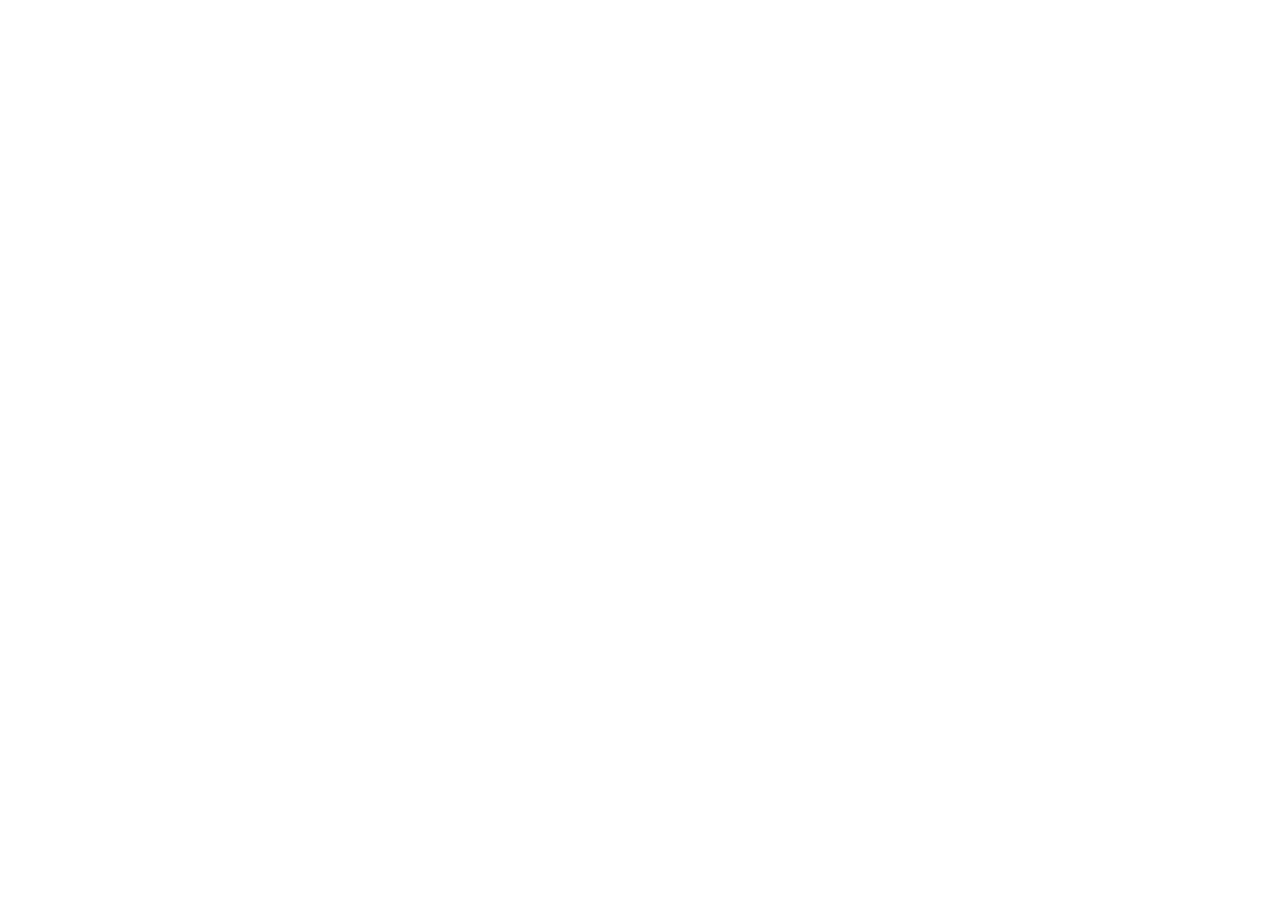
==== index.html @ 958542cd "Rename 1-index.html to index.html" ====
<!doctype html>
<html lang="en">
<head>
<meta charset="utf-8">
<meta name="viewport" content="width=device-width, initial-scale=1">
<title>Kamao Roj - Earning App Demo</title>
<link rel="stylesheet" href="main.css">
</head>
<body>
<div id="root"></div>
<script src="main.js" defer></script>
</body>
</html>
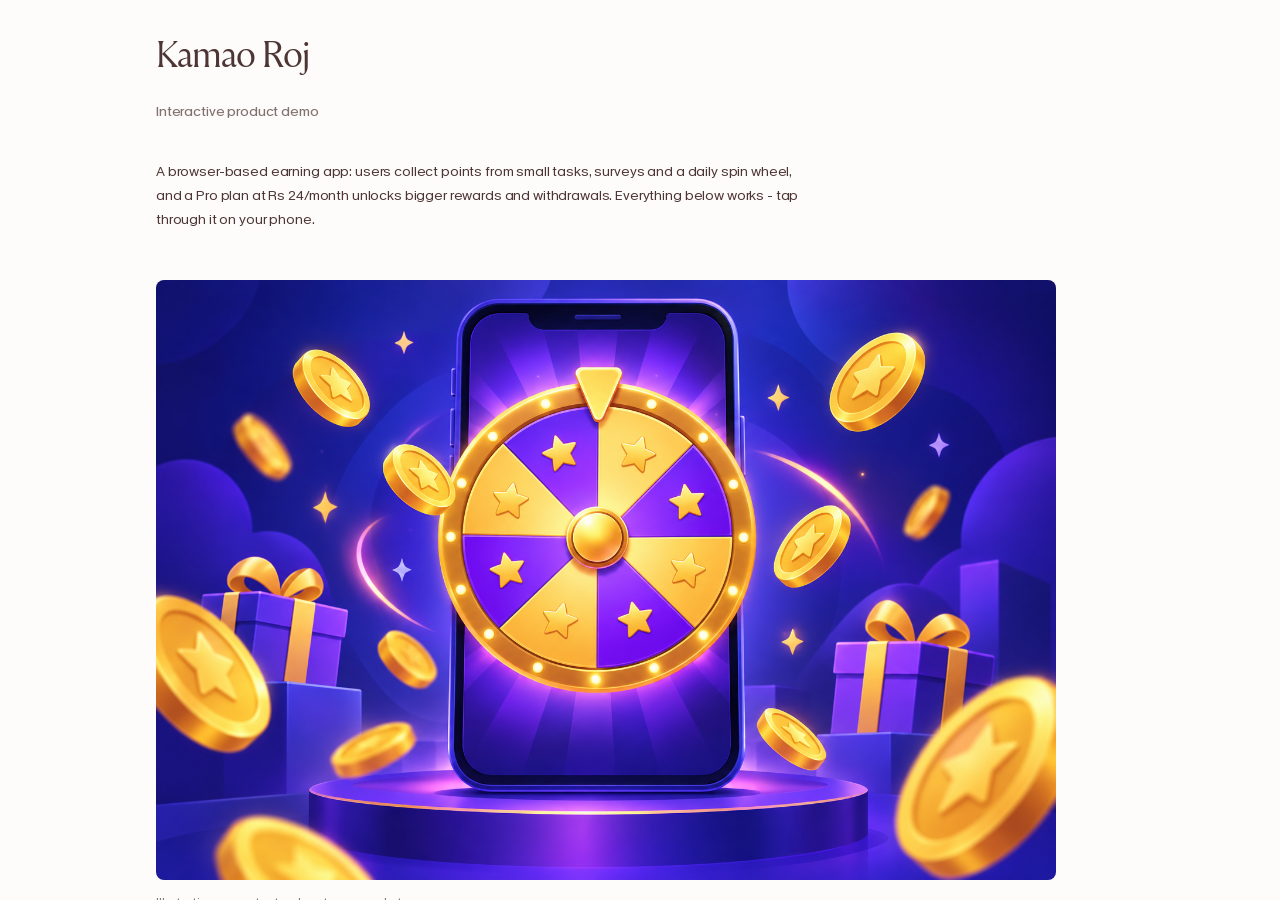
==== commit 3bd55214: "Add initial routing script to index.html" ====
--- a/index.html
+++ b/index.html
@@ -5,6 +5,14 @@
 <meta name="viewport" content="width=device-width, initial-scale=1">
 <title>Kamao Roj - Earning App Demo</title>
 <link rel="stylesheet" href="main.css">
+<script>
+window.instinctFile = {
+  initialRoute: location.hash ? decodeURIComponent(location.hash.slice(1)) : '/',
+  route: function (path) {
+    try { history.replaceState(null, '', '#' + path); } catch (e) {}
+  }
+};
+</script>
 </head>
 <body>
 <div id="root"></div>
--- a/main.css
+++ b/main.css
@@ -0,0 +1,5699 @@
+/* ../../opt/files/kit/design.css */
+*,
+:after,
+:before {
+  --tw-border-spacing-x:0;
+  --tw-border-spacing-y:0;
+  --tw-translate-x:0;
+  --tw-translate-y:0;
+  --tw-rotate:0;
+  --tw-skew-x:0;
+  --tw-skew-y:0;
+  --tw-scale-x:1;
+  --tw-scale-y:1;
+  --tw-pan-x: ;
+  --tw-pan-y: ;
+  --tw-pinch-zoom: ;
+  --tw-scroll-snap-strictness:proximity;
+  --tw-gradient-from-position: ;
+  --tw-gradient-via-position: ;
+  --tw-gradient-to-position: ;
+  --tw-ordinal: ;
+  --tw-slashed-zero: ;
+  --tw-numeric-figure: ;
+  --tw-numeric-spacing: ;
+  --tw-numeric-fraction: ;
+  --tw-ring-inset: ;
+  --tw-ring-offset-width:0px;
+  --tw-ring-offset-color:#fff;
+  --tw-ring-color:rgba(59,130,246,.5);
+  --tw-ring-offset-shadow:0 0 #0000;
+  --tw-ring-shadow:0 0 #0000;
+  --tw-shadow:0 0 #0000;
+  --tw-shadow-colored:0 0 #0000;
+  --tw-blur: ;
+  --tw-brightness: ;
+  --tw-contrast: ;
+  --tw-grayscale: ;
+  --tw-hue-rotate: ;
+  --tw-invert: ;
+  --tw-saturate: ;
+  --tw-sepia: ;
+  --tw-drop-shadow: ;
+  --tw-backdrop-blur: ;
+  --tw-backdrop-brightness: ;
+  --tw-backdrop-contrast: ;
+  --tw-backdrop-grayscale: ;
+  --tw-backdrop-hue-rotate: ;
+  --tw-backdrop-invert: ;
+  --tw-backdrop-opacity: ;
+  --tw-backdrop-saturate: ;
+  --tw-backdrop-sepia: ;
+  --tw-contain-size: ;
+  --tw-contain-layout: ;
+  --tw-contain-paint: ;
+  --tw-contain-style: ;
+}
+::backdrop {
+  --tw-border-spacing-x:0;
+  --tw-border-spacing-y:0;
+  --tw-translate-x:0;
+  --tw-translate-y:0;
+  --tw-rotate:0;
+  --tw-skew-x:0;
+  --tw-skew-y:0;
+  --tw-scale-x:1;
+  --tw-scale-y:1;
+  --tw-pan-x: ;
+  --tw-pan-y: ;
+  --tw-pinch-zoom: ;
+  --tw-scroll-snap-strictness:proximity;
+  --tw-gradient-from-position: ;
+  --tw-gradient-via-position: ;
+  --tw-gradient-to-position: ;
+  --tw-ordinal: ;
+  --tw-slashed-zero: ;
+  --tw-numeric-figure: ;
+  --tw-numeric-spacing: ;
+  --tw-numeric-fraction: ;
+  --tw-ring-inset: ;
+  --tw-ring-offset-width:0px;
+  --tw-ring-offset-color:#fff;
+  --tw-ring-color:rgba(59,130,246,.5);
+  --tw-ring-offset-shadow:0 0 #0000;
+  --tw-ring-shadow:0 0 #0000;
+  --tw-shadow:0 0 #0000;
+  --tw-shadow-colored:0 0 #0000;
+  --tw-blur: ;
+  --tw-brightness: ;
+  --tw-contrast: ;
+  --tw-grayscale: ;
+  --tw-hue-rotate: ;
+  --tw-invert: ;
+  --tw-saturate: ;
+  --tw-sepia: ;
+  --tw-drop-shadow: ;
+  --tw-backdrop-blur: ;
+  --tw-backdrop-brightness: ;
+  --tw-backdrop-contrast: ;
+  --tw-backdrop-grayscale: ;
+  --tw-backdrop-hue-rotate: ;
+  --tw-backdrop-invert: ;
+  --tw-backdrop-opacity: ;
+  --tw-backdrop-saturate: ;
+  --tw-backdrop-sepia: ;
+  --tw-contain-size: ;
+  --tw-contain-layout: ;
+  --tw-contain-paint: ;
+  --tw-contain-style: ;
+}
+*,
+:after,
+:before {
+  box-sizing: border-box;
+  border: 0 solid #e5e7eb;
+}
+:after,
+:before {
+  --tw-content:"";
+}
+:host,
+html {
+  line-height: 1.5;
+  -webkit-text-size-adjust: 100%;
+  -moz-tab-size: 4;
+  -o-tab-size: 4;
+  tab-size: 4;
+  font-family:
+    GT America,
+    -apple-system,
+    BlinkMacSystemFont,
+    sans-serif;
+  font-feature-settings: normal;
+  font-variation-settings: normal;
+  -webkit-tap-highlight-color: transparent;
+}
+body {
+  margin: 0;
+  line-height: inherit;
+}
+hr {
+  height: 0;
+  color: inherit;
+  border-top-width: 1px;
+}
+abbr:where([title]) {
+  -webkit-text-decoration: underline dotted;
+  text-decoration: underline dotted;
+}
+h1,
+h2,
+h3,
+h4,
+h5,
+h6 {
+  font-size: inherit;
+  font-weight: inherit;
+}
+a {
+  color: inherit;
+  text-decoration: inherit;
+}
+b,
+strong {
+  font-weight: bolder;
+}
+code,
+kbd,
+pre,
+samp {
+  font-family:
+    ui-monospace,
+    SFMono-Regular,
+    Menlo,
+    Monaco,
+    Consolas,
+    Liberation Mono,
+    Courier New,
+    monospace;
+  font-feature-settings: normal;
+  font-variation-settings: normal;
+  font-size: 1em;
+}
+small {
+  font-size: 80%;
+}
+sub,
+sup {
+  font-size: 75%;
+  line-height: 0;
+  position: relative;
+  vertical-align: baseline;
+}
+sub {
+  bottom: -.25em;
+}
+sup {
+  top: -.5em;
+}
+table {
+  text-indent: 0;
+  border-color: inherit;
+  border-collapse: collapse;
+}
+button,
+input,
+optgroup,
+select,
+textarea {
+  font-family: inherit;
+  font-feature-settings: inherit;
+  font-variation-settings: inherit;
+  font-size: 100%;
+  font-weight: inherit;
+  line-height: inherit;
+  letter-spacing: inherit;
+  color: inherit;
+  margin: 0;
+  padding: 0;
+}
+button,
+select {
+  text-transform: none;
+}
+button,
+input:where([type=button]),
+input:where([type=reset]),
+input:where([type=submit]) {
+  -webkit-appearance: button;
+  background-color: transparent;
+  background-image: none;
+}
+:-moz-focusring {
+  outline: auto;
+}
+:-moz-ui-invalid {
+  box-shadow: none;
+}
+progress {
+  vertical-align: baseline;
+}
+::-webkit-inner-spin-button,
+::-webkit-outer-spin-button {
+  height: auto;
+}
+[type=search] {
+  -webkit-appearance: textfield;
+  outline-offset: -2px;
+}
+::-webkit-search-decoration {
+  -webkit-appearance: none;
+}
+::-webkit-file-upload-button {
+  -webkit-appearance: button;
+  font: inherit;
+}
+summary {
+  display: list-item;
+}
+blockquote,
+dd,
+dl,
+figure,
+h1,
+h2,
+h3,
+h4,
+h5,
+h6,
+hr,
+p,
+pre {
+  margin: 0;
+}
+fieldset {
+  margin: 0;
+}
+fieldset,
+legend {
+  padding: 0;
+}
+menu,
+ol,
+ul {
+  list-style: none;
+  margin: 0;
+  padding: 0;
+}
+dialog {
+  padding: 0;
+}
+textarea {
+  resize: vertical;
+}
+input::-moz-placeholder,
+textarea::-moz-placeholder {
+  opacity: 1;
+  color: #9ca3af;
+}
+input::placeholder,
+textarea::placeholder {
+  opacity: 1;
+  color: #9ca3af;
+}
+[role=button],
+button {
+  cursor: pointer;
+}
+:disabled {
+  cursor: default;
+}
+audio,
+canvas,
+embed,
+iframe,
+img,
+object,
+svg,
+video {
+  display: block;
+  vertical-align: middle;
+}
+img,
+video {
+  max-width: 100%;
+  height: auto;
+}
+[hidden]:where(:not([hidden=until-found])) {
+  display: none;
+}
+.font-text {
+  font-variant-numeric: proportional-nums;
+}
+:root {
+  --text-primary:#101113;
+  --text-secondary:rgba(16,17,19,.6);
+  --text-tertiary:rgba(16,17,19,.35);
+  --text-placeholder:rgba(16,17,19,.25);
+  --background:30 33.3% 98.82%;
+  --background-2:#faf9f7;
+  --background-3:#f6f5f3;
+  --foreground:220 9% 7%;
+  --card:0 0% 100%;
+  --card-foreground:220 9% 7%;
+  --popover:0 0% 100%;
+  --popover-foreground:220 9% 7%;
+  --primary:220 9% 7%;
+  --primary-foreground:0 0% 100%;
+  --secondary:220 14% 96%;
+  --secondary-foreground:220 9% 7%;
+  --muted:220 14% 96%;
+  --muted-foreground:220 9% 46%;
+  --accent:217 91% 60%;
+  --accent-foreground:0 0% 100%;
+  --destructive:0 84% 60%;
+  --destructive-foreground:0 0% 100%;
+  --border:220 13% 91%;
+  --input:220 13% 91%;
+  --ring:217 91% 60%;
+  --radius:0.375rem;
+  --hover:rgba(16,17,19,.05);
+  --active:rgba(16,17,19,.1);
+  --selected:rgba(16,17,19,.05);
+  --badge:rgba(16,17,19,.05);
+  --loading:rgba(16,17,19,.05);
+}
+* {
+  border-color: hsl(var(--border));
+}
+body,
+html {
+  position: fixed;
+  width: 100%;
+  height: 100%;
+  overflow: hidden;
+  overscroll-behavior: none;
+  scroll-behavior: auto;
+}
+#root {
+  position: fixed;
+  top: 0;
+  left: 0;
+  right: 0;
+  height: var(--app-height,100%);
+  overflow-x: hidden;
+  overflow-y: auto;
+}
+body {
+  background-color: hsl(var(--background));
+  color: var(--text-primary);
+  font-family:
+    GT America,
+    -apple-system,
+    BlinkMacSystemFont,
+    system-ui,
+    sans-serif;
+  -webkit-font-smoothing: antialiased;
+  -moz-osx-font-smoothing: grayscale;
+  font-feature-settings: "cv11", "ss01";
+  letter-spacing: -.011em;
+}
+.container {
+  width: 100%;
+}
+@media (min-width: 640px) {
+  .container {
+    max-width: 640px;
+  }
+}
+@media (min-width: 768px) {
+  .container {
+    max-width: 768px;
+  }
+}
+@media (min-width: 1024px) {
+  .container {
+    max-width: 1024px;
+  }
+}
+@media (min-width: 1280px) {
+  .container {
+    max-width: 1280px;
+  }
+}
+@media (min-width: 1536px) {
+  .container {
+    max-width: 1536px;
+  }
+}
+.m-px {
+  margin: 1px;
+}
+.box-border {
+  box-sizing: border-box;
+}
+.flex {
+  display: flex;
+}
+.inline-flex {
+  display: inline-flex;
+}
+.h-10 {
+  height: 2.5rem;
+}
+.h-11 {
+  height: 2.75rem;
+}
+.h-8 {
+  height: 2rem;
+}
+.h-9 {
+  height: 2.25rem;
+}
+.h-\[var\(--ds-control\)\] {
+  height: var(--ds-control);
+}
+.h-\[var\(--ds-control-compact\)\] {
+  height: var(--ds-control-compact);
+}
+.w-8 {
+  width: 2rem;
+}
+.w-9 {
+  width: 2.25rem;
+}
+.w-\[calc\(100\%-2px\)\] {
+  width: calc(100% - 2px);
+}
+.flex-none {
+  flex: none;
+}
+.cursor-pointer {
+  cursor: pointer;
+}
+.select-none {
+  -webkit-user-select: none;
+  -moz-user-select: none;
+  user-select: none;
+}
+.items-center {
+  align-items: center;
+}
+.justify-center {
+  justify-content: center;
+}
+.gap-2 {
+  gap: .5rem;
+}
+.overflow-hidden {
+  overflow: hidden;
+}
+.whitespace-nowrap {
+  white-space: nowrap;
+}
+.rounded {
+  border-radius: .25rem;
+}
+.rounded-\[2px\] {
+  border-radius: 2px;
+}
+.rounded-\[var\(--ds-radius\)\] {
+  border-radius: var(--ds-radius);
+}
+.rounded-\[var\(--ds-radius-compact\)\] {
+  border-radius: var(--ds-radius-compact);
+}
+.rounded-full {
+  border-radius: 9999px;
+}
+.rounded-lg {
+  border-radius: var(--radius);
+}
+.border {
+  border-width: 1px;
+}
+.border-0 {
+  border-width: 0;
+}
+.border-border {
+  border-color: hsl(var(--border));
+}
+.border-destructive\/40 {
+  border-color: hsl(var(--destructive)/.4);
+}
+.border-ds-foreground1 {
+  border-color: var(--ds-foreground-1);
+}
+.border-transparent {
+  border-color: transparent;
+}
+.bg-card {
+  background-color: hsl(var(--card));
+}
+.bg-destructive\/10 {
+  background-color: hsl(var(--destructive)/.1);
+}
+.bg-ds-background1 {
+  background-color: var(--ds-background-1);
+}
+.bg-ds-dangerWash {
+  background-color: var(--ds-danger-wash);
+}
+.bg-ds-foreground1 {
+  background-color: var(--ds-foreground-1);
+}
+.bg-ds-successWash {
+  background-color: var(--ds-success-wash);
+}
+.bg-foreground {
+  background-color: hsl(var(--foreground));
+}
+.bg-red-600 {
+  --tw-bg-opacity:1;
+  background-color: rgb(220 38 38/var(--tw-bg-opacity,1));
+}
+.bg-secondary {
+  background-color: hsl(var(--secondary));
+}
+.bg-transparent {
+  background-color: transparent;
+}
+.p-0 {
+  padding: 0;
+}
+.p-2 {
+  padding: .5rem;
+}
+.px-2\.5 {
+  padding-left: .625rem;
+  padding-right: .625rem;
+}
+.px-3 {
+  padding-left: .75rem;
+  padding-right: .75rem;
+}
+.px-3\.5 {
+  padding-left: .875rem;
+  padding-right: .875rem;
+}
+.px-4 {
+  padding-left: 1rem;
+  padding-right: 1rem;
+}
+.px-6 {
+  padding-left: 1.5rem;
+  padding-right: 1.5rem;
+}
+.py-2 {
+  padding-top: .5rem;
+  padding-bottom: .5rem;
+}
+.font-text {
+  font-family:
+    KMR Melange Grotesk,
+    -apple-system,
+    Helvetica Neue,
+    Arial,
+    sans-serif;
+}
+.text-sizeBody {
+  font-size: .875rem;
+}
+.text-sizeSm {
+  font-size: .75rem;
+}
+.text-sm {
+  font-size: .8125rem;
+  line-height: 1.5;
+}
+.text-xs {
+  font-size: .75rem;
+  line-height: 1.5;
+}
+.font-\[350\] {
+  font-weight: 350;
+}
+.font-medium {
+  font-weight: 500;
+}
+.font-normal {
+  font-weight: 400;
+}
+.font-semibold {
+  font-weight: 600;
+}
+.leading-none {
+  line-height: 1;
+}
+.text-background {
+  color: hsl(var(--background));
+}
+.text-card-foreground {
+  color: hsl(var(--card-foreground));
+}
+.text-destructive {
+  color: hsl(var(--destructive));
+}
+.text-ds-danger {
+  color: var(--ds-danger);
+}
+.text-ds-foreground1 {
+  color: var(--ds-foreground-1);
+}
+.text-ds-ink {
+  color: var(--ds-ink);
+}
+.text-ds-onPrimary {
+  color: var(--ds-on-primary);
+}
+.text-ds-success {
+  color: var(--ds-success);
+}
+.text-textPrimary {
+  color: var(--text-primary);
+}
+.text-textSecondary {
+  color: var(--text-secondary);
+}
+.text-white {
+  --tw-text-opacity:1;
+  color: rgb(255 255 255/var(--tw-text-opacity,1));
+}
+.underline {
+  text-decoration-line: underline;
+}
+.underline-offset-4 {
+  text-underline-offset: 4px;
+}
+.shadow-\[0_0_0_1px_var\(--ds-hairline\)\] {
+  --tw-shadow:0 0 0 1px var(--ds-hairline);
+  --tw-shadow-colored:0 0 0 1px var(--tw-shadow-color);
+}
+.shadow-\[0_0_0_1px_var\(--ds-hairline\)\],
+.shadow-sm {
+  box-shadow:
+    var(--tw-ring-offset-shadow,0 0 #0000),
+    var(--tw-ring-shadow,0 0 #0000),
+    var(--tw-shadow);
+}
+.shadow-sm {
+  --tw-shadow:0 1px 2px 0 rgba(0,0,0,.05);
+  --tw-shadow-colored:0 1px 2px 0 var(--tw-shadow-color);
+}
+.outline {
+  outline-style: solid;
+}
+.ring {
+  --tw-ring-offset-shadow:var(--tw-ring-inset) 0 0 0 var(--tw-ring-offset-width) var(--tw-ring-offset-color);
+  --tw-ring-shadow:var(--tw-ring-inset) 0 0 0 calc(3px + var(--tw-ring-offset-width)) var(--tw-ring-color);
+  box-shadow:
+    var(--tw-ring-offset-shadow),
+    var(--tw-ring-shadow),
+    var(--tw-shadow,0 0 #0000);
+}
+.transition-\[background-color\,border-color\,color\,transform\] {
+  transition-property:
+    background-color,
+    border-color,
+    color,
+    transform;
+  transition-timing-function: cubic-bezier(.4, 0, .2, 1);
+  transition-duration: .15s;
+}
+.transition-\[background-color\,color\,transform\] {
+  transition-property:
+    background-color,
+    color,
+    transform;
+  transition-timing-function: cubic-bezier(.4, 0, .2, 1);
+  transition-duration: .15s;
+}
+.transition-all {
+  transition-property: all;
+  transition-timing-function: cubic-bezier(.4, 0, .2, 1);
+  transition-duration: .15s;
+}
+@keyframes enter {
+  0% {
+    opacity: var(--tw-enter-opacity,1);
+    transform: translate3d(var(--tw-enter-translate-x,0), var(--tw-enter-translate-y,0), 0) scale3d(var(--tw-enter-scale,1), var(--tw-enter-scale,1), var(--tw-enter-scale,1)) rotate(var(--tw-enter-rotate,0));
+  }
+}
+@keyframes exit {
+  to {
+    opacity: var(--tw-exit-opacity,1);
+    transform: translate3d(var(--tw-exit-translate-x,0), var(--tw-exit-translate-y,0), 0) scale3d(var(--tw-exit-scale,1), var(--tw-exit-scale,1), var(--tw-exit-scale,1)) rotate(var(--tw-exit-rotate,0));
+  }
+}
+.running {
+  animation-play-state: running;
+}
+.\[text-decoration-skip-ink\:none\] {
+  -webkit-text-decoration-skip-ink: none;
+  text-decoration-skip-ink: none;
+}
+.\[text-decoration-thickness\:from-font\] {
+  text-decoration-thickness: from-font;
+}
+.\[text-underline-position\:from-font\] {
+  text-underline-position: from-font;
+}
+.\[transition-duration\:120ms\] {
+  transition-duration: .12s;
+}
+.draggable-region {
+  display: none;
+}
+@font-face {
+  font-family: GT America;
+  src: url("assets/2L3TNOC4.woff2") format("woff2");
+  font-weight: 400;
+  font-style: normal;
+  font-display: swap;
+}
+@font-face {
+  font-family: GT America;
+  src: url("assets/GWBPHQBQ.woff2") format("woff2");
+  font-weight: 500;
+  font-style: normal;
+  font-display: swap;
+}
+@font-face {
+  font-family: GT America;
+  src: url("assets/6HBTCF3E.woff2") format("woff2");
+  font-weight: 700;
+  font-style: normal;
+  font-display: swap;
+}
+@font-face {
+  font-family: Season Mix;
+  src: url("assets/7UAGB34N.woff2") format("woff2");
+  font-weight: 400;
+  font-style: normal;
+  font-display: swap;
+  font-feature-settings: "ss03", "ss06";
+}
+@font-face {
+  font-family: Season Mix;
+  src: url("assets/ZITNQAWX.woff2") format("woff2");
+  font-weight: 500;
+  font-style: normal;
+  font-display: swap;
+  font-feature-settings: "ss03", "ss06";
+}
+@font-face {
+  font-family: Aime;
+  src: url("assets/RK4X2PXO.woff2") format("woff2");
+  font-weight: 300;
+  font-style: normal;
+  font-display: swap;
+}
+@font-face {
+  font-family: Aime;
+  src: url("assets/E34RMFMI.woff2") format("woff2");
+  font-weight: 700;
+  font-style: normal;
+  font-display: swap;
+}
+@font-face {
+  font-family: Aime;
+  src: url("assets/DCUCO6EG.woff2") format("woff2");
+  font-weight: 800;
+  font-style: normal;
+  font-display: swap;
+}
+@font-face {
+  font-family: KMR Melange Grotesk;
+  src: url("assets/WM77GZQE.ttf") format("truetype");
+  font-weight: 350;
+  font-style: normal;
+  font-display: swap;
+  font-feature-settings: "pnum";
+}
+@font-face {
+  font-family: KMR Melange Grotesk;
+  src: url("assets/EDUFJISK.woff2") format("woff2");
+  font-weight: 400;
+  font-style: normal;
+  font-display: swap;
+  font-feature-settings: "pnum";
+}
+@font-face {
+  font-family: KMR Melange Grotesk;
+  src: url("assets/ESVYJHOG.woff2") format("woff2");
+  font-weight: 500;
+  font-style: normal;
+  font-display: swap;
+  font-feature-settings: "pnum";
+}
+@font-face {
+  font-family: KMR Melange Grotesk;
+  src: url("assets/PQNVRRKH.otf") format("opentype");
+  font-weight: 600;
+  font-style: normal;
+  font-display: swap;
+  font-feature-settings: "pnum";
+}
+:root {
+  --ds-terracotta:#c95f5b;
+  --ds-orange:#e36d42;
+  --ds-ochre:#d8b76a;
+  --ds-olive:#a8af6d;
+  --ds-seafoam:#7f9c7d;
+  --ds-mint:#c0e1dc;
+  --ds-blue:#5c76ad;
+  --ds-indigo:#706f9c;
+  --ds-purple:#987fa0;
+  --ds-salmon:#d99091;
+  --ds-pink:#fac7c2;
+  --ds-background-1:#fff;
+  --ds-background-2:#fdfcfb;
+  --ds-background-3:#dacbc0;
+  --ds-foreground-1:#4d3533;
+  --ds-foreground-2:rgba(77,53,51,.7);
+  --ds-foreground-3:rgba(77,53,51,.5);
+  --ds-foreground-4:rgba(77,53,51,.2);
+  --ds-foreground-5:rgba(77,53,51,.05);
+  --ds-border:var(--ds-foreground-4);
+  --ds-hairline:rgba(77,53,51,.1);
+  --ds-muted:#f6f2ef;
+  --ds-primary:var(--ds-foreground-1);
+  --ds-on-primary:#fdfcfb;
+  --ds-success:#73a89a;
+  --ds-success-wash:rgba(115,168,154,.1);
+  --ds-danger:#ed313e;
+  --ds-danger-wash:rgba(237,49,62,.1);
+  --ds-radius:12px;
+  --ds-radius-compact:8px;
+  --ds-control:44px;
+  --ds-control-compact:32px;
+  --ds-fg1:var(--ds-foreground-1);
+  --ds-fg2:var(--ds-foreground-2);
+  --ds-fg3:var(--ds-foreground-3);
+  --ds-fg4:var(--ds-foreground-4);
+  --ds-fg5:var(--ds-foreground-5);
+  --ds-bg1:var(--ds-background-1);
+  --ds-bg2:var(--ds-background-2);
+  --ds-bg3:var(--ds-background-3);
+  --ds-white:var(--ds-background-1);
+  --ds-page:var(--ds-background-2);
+  --ds-raised:var(--ds-muted);
+  --ds-ink:var(--ds-foreground-1);
+  --ds-ink-2:var(--ds-foreground-2);
+  --ds-ink-3:var(--ds-foreground-3);
+  --ds-ink-4:var(--ds-foreground-4);
+  --ds-teal:var(--ds-success);
+  --ds-red:var(--ds-danger);
+  --ds-red-border:var(--ds-danger);
+  --ds-hover:var(--ds-foreground-5);
+  --ds-hover-strong:color-mix(in srgb,#4d3533 10%,transparent);
+  --ds-hover-red:color-mix(in srgb,#ed313e 5%,transparent);
+  --ds-scrim:rgba(77,53,51,.4);
+  --ds-shadow-control:0 1px 2px color-mix(in srgb,#251f21 5%,transparent);
+  --ds-ring:0 0 0 1px rgba(77,53,51,.05);
+  --ds-elevation-0:0 1px 2px rgba(77,53,51,.05);
+  --ds-elevation-1:0 2px 5px rgba(77,53,51,.075),0 9px 10px rgba(77,53,51,.064),0 21px 13px rgba(77,53,51,.038),0 38px 16px rgba(77,53,51,.011),0 59px 16px rgba(77,53,51,0);
+  --ds-elevation-2:var(--ds-ring),0 6px 12px rgba(77,53,51,.1),0 22px 23px rgba(77,53,51,.085),0 50px 31px rgba(77,53,51,.05),0 88px 37px rgba(77,53,51,.015),0 138px 38px rgba(77,53,51,0);
+  --ds-elevation-3:0 11px 24px rgba(77,53,51,.13),0 44px 45px rgba(77,53,51,.111),0 99px 62px rgba(77,53,51,.065),0 176px 73px rgba(77,53,51,.019),0 275px 77px rgba(77,53,51,0);
+  --ds-lift:var(--ds-elevation-0);
+  --ds-shadow-modal:var(--ds-elevation-3);
+  --ds-font-display:"Aime",Georgia,serif;
+  --ds-font-text:"KMR Melange Grotesk",-apple-system,"Helvetica Neue",Arial,sans-serif;
+}
+.font-serif {
+  font-feature-settings: "ss03", "ss06";
+}
+@keyframes fade-in-up {
+  0% {
+    opacity: 0;
+    transform: translateY(10px);
+  }
+  to {
+    opacity: 1;
+    transform: translateY(0);
+  }
+}
+@keyframes fade-in-scale {
+  0% {
+    opacity: 0;
+    transform: scale(.95);
+  }
+  to {
+    opacity: 1;
+    transform: scale(1);
+  }
+}
+@keyframes page-enter {
+  0% {
+    opacity: 0;
+    transform: translateY(8px);
+  }
+  to {
+    opacity: 1;
+    transform: translateY(0);
+  }
+}
+.ds-tooltip[data-flash],
+.ds-tooltip[data-state=delayed-open] {
+  transform-origin: var(--radix-tooltip-content-transform-origin);
+  animation: ds-tooltip-pop .5s linear(0, .092, .296, .528, .736, .897, 1.004, 1.063, 1.085, 1.084, 1.068, 1.049, 1.029, 1.014, 1.003, .996, .993, .993, .993, .995, .997, .998, .999, 1), ds-tooltip-fade .12s linear;
+}
+@keyframes ds-tooltip-pop {
+  0% {
+    scale: .6;
+  }
+}
+@keyframes ds-tooltip-fade {
+  0% {
+    opacity: 0;
+  }
+}
+@keyframes otp-caret-blink {
+  0%, 49% {
+    opacity: 1;
+  }
+  50%, to {
+    opacity: 0;
+  }
+}
+.scrollbar-hide {
+  -ms-overflow-style: none;
+  scrollbar-width: none;
+}
+.scrollbar-hide::-webkit-scrollbar {
+  display: none;
+}
+.scrollbar-subtle {
+  scrollbar-width: thin;
+  scrollbar-color: hsl(var(--border)) transparent;
+  scrollbar-gutter: stable;
+}
+.scrollbar-subtle::-webkit-scrollbar {
+  width: 8px;
+  height: 8px;
+}
+.scrollbar-subtle::-webkit-scrollbar-track {
+  background: transparent;
+}
+.scrollbar-subtle::-webkit-scrollbar-thumb {
+  background: hsl(var(--border));
+  border-radius: 9999px;
+  border: 2px solid transparent;
+  background-clip: padding-box;
+}
+.dark .bg-white {
+  background-color: hsl(var(--card));
+}
+.dark .bg-white\/20 {
+  background-color: hsl(var(--card)/.2);
+}
+.dark .bg-gray-100,
+.dark .bg-gray-50 {
+  background-color: hsl(var(--muted));
+}
+.dark .bg-gray-200 {
+  background-color: hsl(var(--muted)/.85);
+}
+.dark .bg-gray-800,
+.dark .bg-gray-900 {
+  background-color: hsl(var(--background));
+}
+.dark .text-black {
+  color: hsl(var(--foreground));
+}
+.dark .text-black\/80 {
+  color: hsl(var(--foreground)/.8);
+}
+.dark .text-black\/70 {
+  color: hsl(var(--foreground)/.7);
+}
+.dark .text-black\/40,
+.dark .text-black\/50,
+.dark .text-black\/60 {
+  color: hsl(var(--muted-foreground));
+}
+.dark .text-black\/15,
+.dark .text-black\/20,
+.dark .text-black\/25,
+.dark .text-black\/30 {
+  color: hsl(var(--muted-foreground)/.85);
+}
+.dark .border-black,
+.dark .border-black\/10,
+.dark .border-black\/15,
+.dark .border-black\/20,
+.dark .border-black\/25,
+.dark .border-black\/30,
+.dark .border-black\/40,
+.dark .border-black\/5,
+.dark .border-black\/50,
+.dark .border-gray-100,
+.dark .border-gray-200,
+.dark .border-gray-300 {
+  border-color: hsl(var(--border));
+}
+.dark .bg-black {
+  background-color: hsl(var(--foreground));
+}
+.dark .bg-black\/5 {
+  background-color: hsl(var(--foreground)/.08);
+}
+.dark .bg-black\/10 {
+  background-color: hsl(var(--foreground)/.12);
+}
+.dark .bg-black\/20 {
+  background-color: hsl(var(--foreground)/.18);
+}
+.dark .bg-black\/25 {
+  background-color: hsl(var(--foreground)/.22);
+}
+.dark .hover\:bg-gray-100:hover,
+.dark .hover\:bg-gray-50:hover {
+  background-color: hsl(var(--muted));
+}
+.dark .hover\:bg-gray-200:hover {
+  background-color: hsl(var(--muted)/.85);
+}
+.dark .hover\:bg-white:hover {
+  background-color: hsl(var(--card));
+}
+.dark .hover\:border-black\/20:hover,
+.dark .hover\:border-gray-300:hover {
+  border-color: hsl(var(--border));
+}
+.dark .hover\:text-black:hover {
+  color: hsl(var(--foreground));
+}
+@font-face {
+  font-family: Aime;
+  src: url("assets/KZYIEKM3.woff2") format("woff2");
+  font-weight: 400;
+  font-style: normal;
+  font-display: swap;
+}
+.ds-top-fade:before {
+  content: "";
+  position: absolute;
+  inset: -32px calc(50% - 50vw - 32px) auto;
+  z-index: -1;
+  height: calc(100% + 56px);
+  pointer-events: none;
+  background:
+    linear-gradient(
+      to bottom,
+      var(--ds-background-2) calc(100% - 24px),
+      color-mix(in srgb, var(--ds-background-2) 60%, transparent) calc(100% - 12px),
+      transparent 100%);
+}
+html.ds-sheet-frame,
+html.ds-sheet-frame body {
+  position: fixed;
+  width: 100%;
+  overflow: hidden;
+  overscroll-behavior: none;
+}
+.hover\:bg-destructive\/20:hover {
+  background-color: hsl(var(--destructive)/.2);
+}
+.hover\:bg-destructive\/5:hover {
+  background-color: hsl(var(--destructive)/.05);
+}
+.hover\:bg-ds-hover:hover {
+  background-color: var(--ds-hover);
+}
+.hover\:bg-foreground\/90:hover {
+  background-color: hsl(var(--foreground)/.9);
+}
+.hover\:bg-muted:hover {
+  background-color: hsl(var(--muted));
+}
+.hover\:bg-red-700:hover {
+  --tw-bg-opacity:1;
+  background-color: rgb(185 28 28/var(--tw-bg-opacity,1));
+}
+.hover\:bg-secondary\/80:hover {
+  background-color: hsl(var(--secondary)/.8);
+}
+.hover\:text-textPrimary:hover {
+  color: var(--text-primary);
+}
+.hover\:underline:hover {
+  text-decoration-line: underline;
+}
+.hover\:opacity-70:hover {
+  opacity: .7;
+}
+.focus-visible\:outline-none:focus-visible {
+  outline: 2px solid transparent;
+  outline-offset: 2px;
+}
+.focus-visible\:ring-2:focus-visible {
+  --tw-ring-offset-shadow:var(--tw-ring-inset) 0 0 0 var(--tw-ring-offset-width) var(--tw-ring-offset-color);
+  --tw-ring-shadow:var(--tw-ring-inset) 0 0 0 calc(2px + var(--tw-ring-offset-width)) var(--tw-ring-color);
+  box-shadow:
+    var(--tw-ring-offset-shadow),
+    var(--tw-ring-shadow),
+    var(--tw-shadow,0 0 #0000);
+}
+.focus-visible\:ring-ds-foreground4:focus-visible {
+  --tw-ring-color:var(--ds-foreground-4);
+}
+.focus-visible\:ring-ds-ink4:focus-visible {
+  --tw-ring-color:var(--ds-ink-4);
+}
+.focus-visible\:ring-ring\/40:focus-visible {
+  --tw-ring-color:hsl(var(--ring)/0.4);
+}
+.focus-visible\:ring-offset-2:focus-visible {
+  --tw-ring-offset-width:2px;
+}
+.active\:bg-ds-hoverStrong:active {
+  background-color: var(--ds-hover-strong);
+}
+.disabled\:pointer-events-none:disabled {
+  pointer-events: none;
+}
+.disabled\:cursor-default:disabled {
+  cursor: default;
+}
+.disabled\:border-transparent:disabled {
+  border-color: transparent;
+}
+.disabled\:bg-ds-background2:disabled {
+  background-color: var(--ds-background-2);
+}
+.disabled\:bg-ds-muted:disabled {
+  background-color: var(--ds-muted);
+}
+.disabled\:bg-transparent:disabled {
+  background-color: transparent;
+}
+.disabled\:font-medium:disabled {
+  font-weight: 500;
+}
+.disabled\:text-ds-foreground4:disabled {
+  color: var(--ds-foreground-4);
+}
+.disabled\:text-ds-ink4:disabled {
+  color: var(--ds-ink-4);
+}
+.disabled\:opacity-50:disabled {
+  opacity: .5;
+}
+.disabled\:shadow-\[0_0_0_1px_var\(--ds-hairline\)\]:disabled {
+  --tw-shadow:0 0 0 1px var(--ds-hairline);
+  --tw-shadow-colored:0 0 0 1px var(--tw-shadow-color);
+  box-shadow:
+    var(--tw-ring-offset-shadow,0 0 #0000),
+    var(--tw-ring-shadow,0 0 #0000),
+    var(--tw-shadow);
+}
+.disabled\:shadow-none:disabled {
+  --tw-shadow:0 0 #0000;
+  --tw-shadow-colored:0 0 #0000;
+  box-shadow:
+    var(--tw-ring-offset-shadow,0 0 #0000),
+    var(--tw-ring-shadow,0 0 #0000),
+    var(--tw-shadow);
+}
+.\[\&_svg\]\:pointer-events-none svg {
+  pointer-events: none;
+}
+.\[\&_svg\]\:size-4 svg {
+  width: 1rem;
+  height: 1rem;
+}
+.\[\&_svg\]\:h-4 svg {
+  height: 1rem;
+}
+.\[\&_svg\]\:w-4 svg {
+  width: 1rem;
+}
+.\[\&_svg\]\:shrink-0 svg {
+  flex-shrink: 0;
+}
+:is(p, span, li, label) > .\[\:is\(p\,span\,li\,label\)\>\&\]\:text-inherit {
+  color: inherit;
+}
+:is(p, span, li, label) > .\[\:is\(p\,span\,li\,label\)\>\&\]\:\[font\:inherit\] {
+  font: inherit;
+}
+@media (prefers-reduced-motion: no-preference) {
+  [data-app-motion] .\[\[data-app-motion\]_\&\]\:motion-safe\:enabled\:active\:scale-\[0\.94\]:active:enabled {
+    --tw-scale-x:0.94;
+    --tw-scale-y:0.94;
+    transform: translate(var(--tw-translate-x), var(--tw-translate-y)) rotate(var(--tw-rotate)) skewX(var(--tw-skew-x)) skewY(var(--tw-skew-y)) scaleX(var(--tw-scale-x)) scaleY(var(--tw-scale-y));
+  }
+  [data-app-motion] .\[\[data-app-motion\]_\&\]\:motion-safe\:enabled\:active\:scale-\[0\.98\]:active:enabled {
+    --tw-scale-x:0.98;
+    --tw-scale-y:0.98;
+    transform: translate(var(--tw-translate-x), var(--tw-translate-y)) rotate(var(--tw-rotate)) skewX(var(--tw-skew-x)) skewY(var(--tw-skew-y)) scaleX(var(--tw-scale-x)) scaleY(var(--tw-scale-y));
+  }
+}
+
+/* ../../opt/files/kit/library.css */
+:root {
+  --file-font-scripts:
+    "Noto Sans Hebrew",
+    "Noto Sans Arabic",
+    "Noto Naskh Arabic",
+    "Noto Sans Devanagari",
+    "Noto Sans Tamil",
+    "Noto Color Emoji";
+  --file-font-text: var(--ds-font-text), var(--file-font-scripts);
+  --file-font-display: var(--ds-font-display), var(--file-font-scripts);
+  --file-shadow: 0 1px 2px rgb(37 31 33 / 6%), 0 6px 18px rgb(37 31 33 / 5%);
+  --file-pad-x: 24px;
+  --file-col: 200px;
+  --file-product-col: 300px;
+  --file-text: 14px;
+  --file-small: 12px;
+  --file-button-roll: 320ms;
+  --file-low-stock: #d59b53;
+  --file-photo-max-height: 600px;
+  --file-strip-height: min(320px, 48vw);
+  --file-tracking: 1;
+  --file-label-col: min(var(--file-col), 38%);
+}
+.file-ground {
+  box-sizing: border-box;
+  min-height: 100%;
+  padding: 24px 16px;
+  background: var(--ds-raised);
+  color: var(--ds-ink);
+  font-family: var(--file-font-text);
+  font-size: var(--file-text);
+  font-weight: 350;
+  line-height: 24px;
+  letter-spacing: calc(-0.01em * var(--file-tracking));
+  -webkit-font-smoothing: antialiased;
+}
+.file-card {
+  box-sizing: border-box;
+  width: 100%;
+  max-width: 1040px;
+  margin: 0 auto;
+  padding: 24px var(--file-pad-x);
+  background: var(--ds-page);
+  color: var(--ds-ink);
+  display: flex;
+  flex-direction: column;
+  gap: 48px;
+  font-family: var(--file-font-text);
+  font-size: var(--file-text);
+  font-weight: 350;
+  line-height: 24px;
+  letter-spacing: calc(-0.01em * var(--file-tracking));
+  overflow-wrap: break-word;
+}
+.file-card[data-width=phone] {
+  max-width: 390px;
+}
+.file-ground .file-card {
+  border-radius: 24px;
+  box-shadow: var(--file-shadow);
+}
+.file-card > * {
+  min-width: 0;
+}
+:where(.file-card) a {
+  color: var(--ds-ink);
+}
+.file-card :focus-visible {
+  outline: 2px solid var(--ds-ink);
+  outline-offset: 2px;
+}
+.file-strong {
+  font-weight: 600;
+}
+.file-secondary {
+  color: var(--ds-ink-2);
+}
+.file-known {
+  color: var(--ds-teal);
+  font-weight: 600;
+}
+.file-unavailable {
+  color: var(--ds-ink-4);
+  text-decoration: line-through;
+}
+.file-visually-hidden {
+  position: absolute;
+  width: 1px;
+  height: 1px;
+  margin: -1px;
+  padding: 0;
+  overflow: hidden;
+  clip: rect(0 0 0 0);
+  white-space: nowrap;
+  border: 0;
+}
+[data-live-enter] {
+  animation: file-live-enter 360ms cubic-bezier(0.2, 0.7, 0.2, 1) var(--file-live-enter-delay, 0ms) both;
+}
+@keyframes file-live-enter {
+  from {
+    opacity: 0;
+    transform: translateY(10px);
+  }
+}
+@media (prefers-reduced-motion: reduce) {
+  [data-live-enter] {
+    animation: none;
+  }
+}
+[data-live-marks] {
+  position: absolute;
+  top: 0;
+  left: 0;
+  width: 0;
+  height: 0;
+  pointer-events: none;
+}
+[data-live-drawn] {
+  position: absolute;
+  overflow: visible;
+  pointer-events: none;
+  mix-blend-mode: multiply;
+  opacity: 0;
+}
+[data-live-drawn][data-phase=shown] {
+  opacity: 1;
+}
+[data-live-drawn][data-phase=leaving] {
+  transition: opacity var(--file-live-mark-fade) ease;
+}
+[data-live-drawn=stroke] {
+  fill: var(--ds-background-3);
+  clip-path: inset(0 100% 0 0);
+}
+[data-live-drawn=stroke][data-rtl] {
+  clip-path: inset(0 0 0 100%);
+}
+[data-live-drawn=stroke][data-phase] {
+  clip-path: inset(0 0% 0 0%);
+}
+[data-live-drawn=stroke][data-phase=shown] {
+  transition: clip-path var(--file-live-mark-ms) cubic-bezier(0.33, 1, 0.68, 1) var(--file-live-mark-wait);
+}
+[data-live-drawn=loop] path {
+  fill: none;
+  stroke: var(--ds-background-3);
+  stroke-width: 6px;
+  stroke-linecap: round;
+  stroke-linejoin: round;
+  stroke-dasharray: 1 2;
+  stroke-dashoffset: 1;
+}
+[data-live-drawn=loop][data-phase] path {
+  stroke-dashoffset: 0;
+}
+[data-live-drawn=loop][data-phase=shown] path {
+  transition: stroke-dashoffset var(--file-live-mark-ms) cubic-bezier(0.4, 0, 0.2, 1);
+}
+@media (prefers-reduced-motion: reduce) {
+  [data-live-drawn][data-phase],
+  [data-live-drawn][data-phase] path {
+    transition: none;
+  }
+}
+.file-header {
+  display: flex;
+  flex-direction: column;
+  gap: 24px;
+}
+.file-title {
+  margin: 0;
+  font-family: var(--file-font-display);
+  font-weight: 400;
+  font-size: 28px;
+  line-height: 1.1;
+  letter-spacing: calc(-0.025em * var(--file-tracking));
+  text-wrap: balance;
+}
+.file-fact {
+  margin: 0;
+  color: var(--ds-ink-2);
+  font-weight: 400;
+}
+.file-fact.is-known {
+  color: var(--ds-teal);
+  font-weight: 600;
+}
+.file-intro {
+  margin: 12px 0 0;
+  line-height: 24px;
+  text-wrap: pretty;
+}
+.file-group {
+  display: flex;
+  flex-direction: column;
+  gap: 24px;
+}
+.file-group-label {
+  margin: 0;
+  font: inherit;
+  color: var(--ds-ink-2);
+}
+.file-group-head {
+  display: flex;
+  flex-direction: column;
+  gap: 4px;
+  margin: 0;
+}
+.file-group-heading {
+  margin: 0;
+  font-family: var(--file-font-display);
+  font-weight: 400;
+  font-size: 21px;
+  line-height: 1.1;
+  letter-spacing: calc(-0.025em * var(--file-tracking));
+}
+.file-rows {
+  display: flex;
+  flex-direction: column;
+  margin: 0;
+  padding: 0;
+  list-style: none;
+}
+.file-rows.is-numbered {
+  counter-reset: file-row;
+}
+.file-rows.is-numbered .file-row {
+  counter-increment: file-row;
+}
+.file-row-slot.is-counted::before {
+  content: counter(file-row);
+}
+.file-row {
+  display: flex;
+  align-items: flex-start;
+  gap: 16px;
+  padding: 12px 0;
+  border-bottom: 1px solid var(--ds-hairline);
+}
+.file-row:last-child {
+  border-bottom: 0;
+}
+.file-row-slot {
+  position: relative;
+  flex: none;
+  width: 40px;
+  height: 40px;
+  border-radius: 3px;
+  background: var(--ds-raised);
+  overflow: hidden;
+}
+.file-list {
+  --file-list-motion: 320ms cubic-bezier(0.32, 0.72, 0, 1);
+  --file-list-open-max: min(480px, 70vh);
+  display: flex;
+  flex-direction: column;
+  margin: 0;
+  padding: 0;
+  list-style: none;
+  line-height: 22px;
+}
+.file-list-row {
+  position: relative;
+  transition: transform var(--file-list-motion), margin var(--file-list-motion);
+}
+.file-list-row + .file-list-row::before {
+  content: "";
+  position: absolute;
+  inset: 0 0 auto;
+  height: 1px;
+  background: var(--ds-hairline);
+  pointer-events: none;
+  transition: opacity var(--file-list-motion);
+}
+.file-list-row[data-quiet-line]::before {
+  opacity: 0;
+}
+.file-list-row[data-above] {
+  transform: translateY(-16px);
+}
+.file-list-row[data-lifted] {
+  margin-bottom: 16px;
+}
+.file-list-pillow {
+  position: absolute;
+  inset: -4px -16px 0;
+  border-radius: 16px;
+  background: var(--ds-white);
+  box-shadow: var(--file-shadow);
+  opacity: 0;
+  transform: scale(0.97);
+  pointer-events: none;
+  transition: opacity var(--file-list-motion), transform var(--file-list-motion);
+}
+[data-lifted] > .file-list-pillow {
+  opacity: 1;
+  transform: none;
+  pointer-events: auto;
+}
+.file-list-card,
+.file-list-editor {
+  position: relative;
+}
+.file-list-stack {
+  position: relative;
+  display: grid;
+  grid-template-columns: minmax(0, 1fr);
+}
+.file-list-stack > * {
+  grid-area: 1 / 1;
+  min-width: 0;
+}
+.file-list-summary {
+  position: relative;
+  display: flex;
+  align-items: flex-start;
+  gap: 12px;
+  padding: 12px 0;
+}
+[data-lifted] .file-list-summary {
+  pointer-events: none;
+}
+.file-list-hit,
+.file-list-add,
+.file-list-more,
+.file-list-menu-item {
+  -webkit-tap-highlight-color: transparent;
+}
+.file-list-hit {
+  position: absolute;
+  inset: 0;
+  width: 100%;
+  padding: 0;
+  border: 0;
+  background: transparent;
+  cursor: pointer;
+}
+.file-list-hit:focus-visible {
+  outline: 2px solid var(--ds-ink-4);
+  outline-offset: 2px;
+  border-radius: 8px;
+}
+.file-list-text {
+  display: flex;
+  flex: 1;
+  flex-direction: column;
+  justify-content: center;
+  min-width: 0;
+  pointer-events: none;
+}
+.file-list-summary[data-card] .file-list-text {
+  min-height: 44px;
+}
+.file-list-title {
+  font-weight: 600;
+  color: var(--ds-ink);
+  overflow-wrap: anywhere;
+}
+.file-list-sub {
+  color: var(--ds-ink-2);
+  overflow-wrap: anywhere;
+}
+.file-list-sub[data-note] {
+  color: var(--ds-ink);
+}
+.file-list-text > * {
+  overflow: hidden;
+  text-overflow: ellipsis;
+  white-space: nowrap;
+}
+.file-list-thumb {
+  flex: none;
+  width: 44px;
+  height: 44px;
+  border-radius: 10px;
+  object-fit: cover;
+  background: var(--ds-white);
+  box-shadow: inset 0 0 0 1px var(--ds-hairline);
+  pointer-events: none;
+}
+.file-list-fades,
+.file-list-shows {
+  transition: opacity var(--file-list-motion);
+}
+[data-lifted] .file-list-fades,
+.file-list-shows {
+  opacity: 0;
+}
+[data-lifted] .file-list-held,
+.file-list-swap {
+  visibility: hidden;
+}
+[data-lifted] .file-list-swap {
+  visibility: visible;
+}
+[data-lifted] .file-list-shows {
+  opacity: 1;
+}
+.file-list-reveal {
+  display: grid;
+  grid-template-rows: 0fr;
+  pointer-events: none;
+  transition: grid-template-rows var(--file-list-motion);
+}
+[data-lifted] .file-list-reveal {
+  grid-template-rows: 1fr;
+  pointer-events: auto;
+}
+.file-list-reveal-inner,
+.file-list-detail-inner {
+  margin-inline: -16px;
+  padding-inline: 16px;
+  overflow: hidden;
+}
+.file-list-reveal-inner {
+  min-height: 68px;
+}
+.file-list-details {
+  display: flex;
+  flex-direction: column;
+  padding: 23px 0 16px;
+}
+.file-list-details[data-two-lines] {
+  padding-top: 12px;
+}
+.file-list-head {
+  display: flex;
+  align-items: flex-start;
+  gap: 8px;
+}
+.file-list-head > .file-list-title {
+  flex: 1;
+  min-width: 0;
+}
+.file-list-head > .file-list-shows:last-child {
+  flex: none;
+  margin: -5px 0;
+}
+.file-list-copy,
+.file-list-body {
+  display: contents;
+}
+.file-list-group {
+  display: flex;
+  flex-direction: column;
+}
+.file-list-body > :is(.file-list-group, .file-list-action, .file-list-foot) {
+  margin-top: 12px;
+}
+.file-list-head {
+  order: 0;
+}
+.file-list-body > .file-list-group {
+  order: 1;
+}
+.file-list-details > .file-list-photos {
+  order: 2;
+}
+.file-list-body > .file-list-words {
+  order: 3;
+}
+.file-list-body > :is(.file-list-action, .file-list-foot) {
+  order: 4;
+}
+:is(.file-list-body > :not(.file-list-head), .file-list-details > .file-list-photos, .file-list-photo-arrows) {
+  transition: opacity var(--file-list-motion);
+}
+.file-list-card:not([data-lifted]) :is(.file-list-body > :not(.file-list-head), .file-list-details > .file-list-photos, .file-list-photo-arrows) {
+  opacity: 0;
+}
+.file-list-price {
+  color: var(--ds-teal);
+  font-weight: 600;
+}
+.file-list-price-line {
+  display: flex;
+  flex-wrap: wrap;
+  align-items: baseline;
+  gap: 2px 8px;
+}
+.file-list-was {
+  color: var(--ds-ink-3);
+}
+.file-list-rating {
+  display: inline-flex;
+  align-items: baseline;
+  gap: 4px;
+  color: var(--ds-ink-2);
+}
+.file-list-stars {
+  position: relative;
+  display: inline-flex;
+  gap: 1px;
+  align-self: center;
+  color: var(--ds-ink-4);
+}
+.file-list-stars-on {
+  position: absolute;
+  inset: 0 auto 0 0;
+  display: flex;
+  gap: 1px;
+  overflow: hidden;
+  color: var(--ds-ink-2);
+}
+.file-list-stars svg {
+  flex: none;
+}
+.file-list-photos {
+  margin-top: 12px;
+}
+.file-list-strip {
+  --file-pad-x: 16px;
+}
+.file-list-strip.file-product-gallery .file-photos {
+  border-radius: 0;
+}
+.file-list-photo-stack {
+  display: none;
+  flex-direction: column;
+  gap: 8px;
+}
+.file-list-photo-arrows {
+  display: none;
+}
+.file-list-photo-arrows > .file-strip-arrow {
+  pointer-events: auto;
+}
+.file-list-photo-arrows svg {
+  transform: rotate(90deg);
+}
+.file-list-photo {
+  position: relative;
+  display: block;
+  width: 100%;
+  padding: 0;
+  border: 0;
+  border-radius: 8px;
+  overflow: hidden;
+  background: var(--ds-raised);
+  cursor: zoom-in;
+}
+.file-list-photo > img {
+  display: block;
+  width: 100%;
+  height: auto;
+}
+.file-list-badge {
+  position: absolute;
+  top: 12px;
+  inset-inline-start: 12px;
+  max-width: calc(100% - 24px);
+  padding: 2px 8px;
+  border-radius: 4px;
+  background: var(--ds-white);
+  box-shadow: var(--ds-ring);
+  color: var(--ds-ink);
+  font-size: var(--file-small);
+  font-weight: 500;
+  line-height: 20px;
+  white-space: nowrap;
+  overflow: hidden;
+  text-overflow: ellipsis;
+}
+.file-list-action {
+  display: flex;
+}
+.file-list-foot {
+  display: flex;
+  justify-content: flex-start;
+}
+.file-list-source {
+  display: inline-flex;
+  align-items: center;
+  gap: 4px;
+  color: var(--ds-ink-2);
+  text-decoration: underline;
+  text-decoration-color: color-mix(in srgb, currentColor 50%, transparent);
+  text-underline-offset: 2px;
+}
+.file-list-editor {
+  display: flex;
+  align-items: flex-start;
+  gap: 8px;
+  padding: 12px 0;
+  transition: padding var(--file-list-motion);
+}
+.file-list-editor[data-lifted] {
+  padding-bottom: 16px;
+}
+.file-list-fields {
+  position: relative;
+  display: flex;
+  flex: 1;
+  flex-direction: column;
+  min-width: 0;
+}
+.file-list-field {
+  display: block;
+  width: 100%;
+  min-width: 0;
+  height: 22px;
+  margin: 0;
+  padding: 0;
+  border: 0;
+  background: transparent;
+  font: inherit;
+  line-height: 22px;
+  letter-spacing: inherit;
+  resize: none;
+  overflow: hidden;
+  outline: none;
+  transition: height var(--file-list-motion), opacity var(--file-list-motion);
+}
+.file-list .file-list-field:focus-visible {
+  outline: none;
+}
+.file-list-field.file-list-title {
+  font-weight: 600;
+}
+.file-list-field::placeholder {
+  color: var(--ds-ink-3);
+  font-weight: 350;
+}
+.file-list-lead {
+  position: relative;
+  display: grid;
+  flex: none;
+  place-items: center;
+  width: 16px;
+  height: 22px;
+  color: var(--ds-ink-3);
+  overflow: hidden;
+  transition:
+    width var(--file-list-motion),
+    margin var(--file-list-motion),
+    opacity var(--file-list-motion);
+}
+.file-list-lead[data-gone] {
+  width: 0;
+  margin-inline-end: -8px;
+  opacity: 0;
+}
+.file-list-note {
+  color: var(--ds-ink);
+}
+.file-list-editor > .file-list-fades-in {
+  position: relative;
+  flex: none;
+  margin: -5px 0;
+  opacity: 0;
+  pointer-events: none;
+  transition: opacity var(--file-list-motion);
+}
+.file-list-editor[data-lifted] > .file-list-fades-in {
+  opacity: 1;
+  pointer-events: auto;
+}
+.file-list-ghost {
+  position: absolute;
+  inset: 0 0 auto;
+  display: flex;
+  flex-direction: column;
+  pointer-events: none;
+}
+.file-list-ghost > * {
+  overflow: hidden;
+  text-overflow: ellipsis;
+  white-space: nowrap;
+}
+[data-lifted] > .file-list-fields > .file-list-ghost {
+  visibility: hidden;
+}
+.file-list-field[data-hidden] {
+  visibility: hidden;
+}
+.file-list-detail {
+  display: grid;
+  grid-template-rows: 0fr;
+  transition: grid-template-rows var(--file-list-motion);
+}
+.file-list-detail[data-open] {
+  grid-template-rows: 1fr;
+}
+.file-list-detail-inner {
+  min-height: 0;
+}
+.file-list-menu-anchor {
+  position: relative;
+  display: inline-flex;
+}
+.file-list-more {
+  display: grid;
+  place-items: center;
+  width: 32px;
+  height: 32px;
+  padding: 0;
+  border: 0;
+  border-radius: 999px;
+  background: transparent;
+  color: var(--ds-ink-2);
+  cursor: pointer;
+}
+.file-list-more:hover,
+.file-list-more[aria-expanded=true] {
+  background: var(--ds-raised);
+  color: var(--ds-ink);
+}
+.file-list-menu {
+  position: absolute;
+  z-index: 3;
+  top: calc(100% + 4px);
+  inset-inline-end: 0;
+  display: flex;
+  flex-direction: column;
+  min-width: 160px;
+  padding: 4px;
+  border-radius: 12px;
+  background: var(--ds-white);
+  box-shadow: var(--ds-shadow-modal);
+}
+.file-list-menu-item {
+  display: block;
+  padding: 8px 12px;
+  border: 0;
+  border-radius: 8px;
+  background: transparent;
+  color: var(--ds-ink);
+  font: inherit;
+  text-align: start;
+  text-decoration: none;
+  cursor: pointer;
+}
+.file-list-menu-item:hover,
+.file-list-menu-item:focus-visible {
+  background: var(--ds-raised);
+  outline: none;
+}
+.file-list-menu-item[data-destructive] {
+  color: var(--ds-red);
+}
+.file-list-add-row[data-hidden] .file-list-add {
+  opacity: 0;
+  transform: scale(0.9);
+}
+.file-list-add {
+  transition: opacity var(--file-list-motion), transform var(--file-list-motion);
+  transform-origin: left center;
+  display: flex;
+  align-items: center;
+  gap: 8px;
+  width: 100%;
+  min-height: 44px;
+  margin: 0;
+  padding: 12px 0;
+  border: 0;
+  background: transparent;
+  color: var(--ds-ink-3);
+  font: inherit;
+  text-align: start;
+  cursor: pointer;
+}
+.file-list-add[data-returning] {
+  animation: file-list-add-in var(--file-list-motion) both;
+}
+@keyframes file-list-add-in {
+  from {
+    opacity: 0;
+  }
+}
+.file-list-add:hover {
+  color: var(--ds-ink-2);
+}
+.file-list-add:disabled {
+  cursor: default;
+  color: var(--ds-ink-4);
+}
+.file-list[data-checks] :is(.file-list-card, .file-list-editor) {
+  padding-inline-start: 32px;
+}
+.file-list-check {
+  position: absolute;
+  z-index: 1;
+  inset-inline-start: 0;
+  top: 13px;
+  display: grid;
+  place-items: center;
+  box-sizing: border-box;
+  width: 20px;
+  height: 20px;
+  padding: 0;
+  border: 1.5px solid var(--ds-ink-3);
+  border-radius: 999px;
+  background: transparent;
+  color: var(--ds-page);
+  cursor: pointer;
+  -webkit-tap-highlight-color: transparent;
+}
+.file-list-check::before {
+  content: "";
+  position: absolute;
+  inset: -12px;
+}
+.file-list-check-fill {
+  position: absolute;
+  inset: -1.5px;
+  border-radius: 999px;
+  background: var(--ds-teal);
+  visibility: hidden;
+}
+.file-list-check > svg {
+  position: relative;
+  visibility: hidden;
+}
+.file-list-check path {
+  stroke-dasharray: 1;
+  stroke-dashoffset: 1;
+}
+.file-list-check[data-done] {
+  border-color: var(--ds-teal);
+}
+.file-list-check[data-done] > .file-list-check-fill {
+  visibility: visible;
+}
+.file-list-check[data-done] path {
+  stroke-dashoffset: 0;
+  transition: stroke-dashoffset 180ms cubic-bezier(0.33, 1, 0.68, 1);
+}
+.file-list-check[data-done] > svg {
+  visibility: visible;
+}
+[data-done] .file-list-title,
+[data-done] .file-list-sub {
+  color: var(--ds-ink-3);
+  transition: color 120ms ease;
+}
+[data-done] .file-list-title {
+  text-decoration: line-through;
+  text-decoration-color: color-mix(in srgb, currentColor 60%, transparent);
+}
+.file-list[data-checks] .file-list-add {
+  position: relative;
+  padding-inline-start: 32px;
+}
+.file-list[data-checks] .file-list-add > svg {
+  position: absolute;
+  inset-inline-start: 2px;
+  top: 15px;
+}
+.file-list[data-checks] .file-list-lead,
+.file-list[data-checks] .file-list-lead[data-gone] {
+  position: absolute;
+  inset-inline-start: 0;
+  top: 12px;
+  width: 20px;
+  margin: 0;
+  opacity: 1;
+  overflow: visible;
+}
+.file-list-lead > svg {
+  transition: opacity var(--file-list-motion);
+}
+.file-list-lead-check {
+  display: none;
+}
+.file-list[data-checks] .file-list-lead-check {
+  position: absolute;
+  inset: 1px 0;
+  display: block;
+  box-sizing: border-box;
+  border: 1.5px solid var(--ds-ink-3);
+  border-radius: 999px;
+  opacity: 0;
+  transition: opacity var(--file-list-motion);
+}
+.file-list[data-checks] .file-list-lead[data-gone] > svg {
+  opacity: 0;
+}
+.file-list[data-checks] .file-list-lead[data-gone] > .file-list-lead-check {
+  opacity: 1;
+}
+@media (min-width: 768px) {
+  .file-list-reveal-inner {
+    max-height: var(--file-list-open-max);
+    margin-top: -4px;
+    padding-top: 4px;
+    border-radius: 16px;
+  }
+  [data-lifted] .file-list-reveal-inner {
+    overflow-y: auto;
+    overscroll-behavior: contain;
+    scrollbar-width: none;
+  }
+  .file-list-strip {
+    display: none;
+  }
+  .file-list-photo-stack {
+    display: flex;
+  }
+  .file-list-details:has(.file-list-photo) > .file-list-photo-arrows {
+    grid-column: 1;
+    grid-row: 1;
+    align-self: start;
+    position: sticky;
+    top: 12px;
+    z-index: 1;
+    display: block;
+    height: 0;
+    pointer-events: none;
+  }
+  .file-list-photo-arrows > .file-strip-arrow {
+    position: absolute;
+    left: 50%;
+    translate: -50% 0;
+  }
+  .file-list-photo-arrows > .file-strip-arrow:first-child {
+    top: 12px;
+  }
+  .file-list-photo-arrows > .file-strip-arrow:last-child {
+    top: calc(var(--file-list-open-max) - 32px - 48px);
+  }
+  .file-list-card[data-product] .file-list-held {
+    transition: opacity var(--file-list-motion);
+  }
+  .file-list-card[data-product][data-lifted] .file-list-held {
+    visibility: visible;
+    opacity: 0;
+  }
+  .file-list-details:has(.file-list-photo) {
+    display: grid;
+    grid-template-columns: minmax(0, 1fr) minmax(0, 1fr);
+    column-gap: 28px;
+    align-items: start;
+    padding-top: 12px;
+  }
+  .file-list-details:has(.file-list-photo) > .file-list-photos {
+    grid-column: 1;
+    grid-row: 1;
+    position: sticky;
+    top: 12px;
+    margin: 0;
+  }
+  .file-list-details:has(.file-list-photo) > .file-list-copy {
+    display: block;
+    grid-column: 2;
+    grid-row: 1;
+    align-self: stretch;
+  }
+  .file-list-details:has(.file-list-photo) .file-list-body {
+    position: sticky;
+    top: 12px;
+    display: flex;
+    flex-direction: column;
+    min-height: min(100%, calc(var(--file-list-open-max) - 32px));
+  }
+  .file-list-details:has(.file-list-photo) .file-list-body > .file-list-group:first-of-type {
+    margin-top: 12px;
+  }
+  .file-list-details:has(.file-list-photo) .file-list-foot {
+    margin-top: auto;
+    padding-top: 12px;
+  }
+  .file-list-details:has(.file-list-photo) .file-list-swap {
+    visibility: visible;
+    opacity: 0;
+    transition: opacity var(--file-list-motion);
+  }
+  [data-lifted] .file-list-details:has(.file-list-photo) .file-list-swap {
+    opacity: 1;
+  }
+}
+@media (prefers-reduced-motion: reduce) {
+  .file-list,
+  .file-list * {
+    transition: none !important;
+  }
+}
+.file-row-slot img {
+  display: block;
+  width: 100%;
+  height: 100%;
+  object-fit: cover;
+}
+[data-live-id] :is(.file-row-slot, .file-photo-card-photo) img {
+  animation: file-image-arrive 240ms ease both;
+}
+@keyframes file-image-arrive {
+  from {
+    opacity: 0;
+  }
+}
+@property --file-placeholder-draw { syntax: "<number>"; inherits: true; initial-value: 1; }
+.file-placeholder {
+  position: absolute;
+  inset: 0;
+  display: grid;
+  place-items: center;
+  color: var(--ds-ink-3);
+}
+.file-placeholder:empty {
+  background:
+    linear-gradient(
+      100deg,
+      transparent 40%,
+      color-mix(in srgb, var(--ds-white) 75%, transparent) 50%,
+      transparent 60%) 100% 0 / 250% 100% no-repeat;
+  animation: file-placeholder-sheen 1.6s ease-in-out 12;
+}
+@keyframes file-placeholder-sheen {
+  to {
+    background-position: 0 0;
+  }
+}
+.file-placeholder-icon {
+  width: 40px;
+  height: 40px;
+  opacity: 0.7;
+  animation: file-placeholder-draw 2.6s linear 7.55 both;
+}
+.file-row-slot .file-placeholder-icon {
+  width: 20px;
+  height: 20px;
+}
+.file-placeholder-icon > * {
+  --file-drawn: clamp(0, (var(--file-placeholder-draw) * var(--file-strokes) - var(--file-stroke)) / 0.88, 1);
+  --file-erased: clamp(0, ((var(--file-placeholder-draw) - 1) * var(--file-strokes) - var(--file-stroke)) / 0.88, 1);
+  stroke-dasharray: 1.2 2.6;
+  stroke-dashoffset: calc(1.224 - 1.224 * var(--file-drawn) * var(--file-drawn) * (3 - 2 * var(--file-drawn)) - 1.2 * var(--file-erased) * var(--file-erased) * (3 - 2 * var(--file-erased)));
+}
+@keyframes file-placeholder-draw {
+  0% {
+    --file-placeholder-draw: 0;
+  }
+  46%, 65% {
+    --file-placeholder-draw: 1;
+  }
+  92%, 100% {
+    --file-placeholder-draw: 2;
+  }
+}
+:is(.file-row-slot, .file-photo-card-photo):has(> img:not([data-instinct-loading])) > .file-placeholder {
+  display: none;
+}
+:is(.file-row-slot, .file-photo-card-photo) > img {
+  position: relative;
+}
+:is(.file-row-slot, .file-photo-card-photo) > img[data-instinct-loading] {
+  opacity: 0;
+  background: none;
+  animation: none;
+}
+@media (prefers-reduced-motion: reduce) {
+  [data-live-id] :is(.file-row-slot, .file-photo-card-photo) img,
+  .file-placeholder,
+  .file-placeholder-icon {
+    animation: none;
+  }
+}
+.file-row-slot.is-number {
+  width: 24px;
+  height: auto;
+  background: none;
+  color: var(--ds-ink-2);
+}
+.file-photo-cards {
+  display: grid;
+  grid-template-columns: repeat(auto-fill, minmax(min(100%, max(150px, 22%)), 1fr));
+  gap: 20px 12px;
+  min-width: 0;
+}
+.file-photo-card {
+  display: flex;
+  flex-direction: column;
+  gap: 8px;
+  min-width: 0;
+}
+.file-photo-card-photo {
+  position: relative;
+  display: block;
+  aspect-ratio: 4 / 3;
+  border-radius: 8px;
+  background: var(--ds-raised);
+  overflow: hidden;
+}
+.file-photo-card-photo img {
+  display: block;
+  width: 100%;
+  height: 100%;
+  object-fit: cover;
+}
+.file-photo-card-text {
+  display: flex;
+  flex-direction: column;
+  min-width: 0;
+}
+.file-photo-card-open {
+  display: flex;
+  flex-direction: column;
+  gap: 8px;
+  min-width: 0;
+  margin: 0;
+  padding: 0;
+  border: 0;
+  background: none;
+  color: inherit;
+  font: inherit;
+  text-align: start;
+  cursor: pointer;
+}
+.file-photo-card-open:focus-visible {
+  outline: 2px solid var(--ds-ink);
+  outline-offset: 4px;
+  border-radius: 8px;
+}
+.file-drawer {
+  box-sizing: border-box;
+  inset: 0;
+  width: 100%;
+  max-width: none;
+  height: 100dvh;
+  max-height: none;
+  margin: 0;
+  border-radius: 0;
+  padding: 0 24px 24px;
+  border: 0;
+  background: var(--ds-white);
+  color: var(--ds-ink);
+  overflow: auto;
+  overscroll-behavior: contain;
+  font-family: var(--file-font-text);
+}
+.file-drawer:focus {
+  outline: none;
+}
+.file-drawer::backdrop {
+  background: var(--ds-white);
+}
+.file-drawer :focus-visible {
+  outline: 2px solid var(--ds-ink);
+  outline-offset: 2px;
+}
+.file-drawer-header {
+  position: sticky;
+  top: 0;
+  z-index: 1;
+  display: flex;
+  align-items: center;
+  justify-content: flex-end;
+  margin-inline: -24px;
+  padding: 12px;
+  background: var(--ds-white);
+}
+.file-drawer-photo {
+  display: block;
+  width: 100%;
+  aspect-ratio: 16 / 9;
+  object-fit: cover;
+  border-radius: 8px;
+  background: var(--ds-raised);
+}
+.file-drawer-title {
+  display: flex;
+  flex-direction: column;
+  gap: 4px;
+  margin: 20px 0;
+}
+.file-drawer-title > * {
+  margin: 0;
+}
+.file-drawer-body {
+  display: flex;
+  flex-direction: column;
+  gap: 28px;
+}
+.file-row-check {
+  position: relative;
+  flex: none;
+  width: 20px;
+  height: 20px;
+  margin-top: 2px;
+  border: 1.5px solid var(--ds-ink-3);
+  border-radius: 5px;
+  transition: background-color 200ms ease, border-color 200ms ease;
+}
+.file-row-check::after {
+  content: "";
+  position: absolute;
+  left: 5.5px;
+  top: 1.5px;
+  width: 5px;
+  height: 10px;
+  border: solid var(--ds-white);
+  border-width: 0 2px 2px 0;
+  transform: rotate(45deg) scale(0);
+  transition: transform 200ms cubic-bezier(0.2, 0.7, 0.2, 1);
+}
+.file-row-check[aria-checked=true] {
+  background: var(--ds-ink);
+  border-color: var(--ds-ink);
+}
+.file-row-check[aria-checked=true]::after {
+  transform: rotate(45deg) scale(1);
+}
+.file-photo-card-check {
+  position: absolute;
+  top: 8px;
+  inset-inline-end: 8px;
+  margin: 0;
+  box-shadow: 0 0 0 2px var(--ds-white);
+}
+.file-row-slot.is-number::after,
+.file-step-n::after {
+  content: ".";
+}
+.file-row-body {
+  display: flex;
+  flex-wrap: wrap;
+  align-items: flex-start;
+  gap: 4px 16px;
+  flex: 1;
+  min-width: 0;
+}
+.file-row-main {
+  display: flex;
+  flex-direction: column;
+  flex: 1 1 60%;
+  min-width: 0;
+}
+.file-row-detail {
+  color: var(--ds-ink-2);
+}
+.file-row-value {
+  flex: 0 1 auto;
+  min-width: 0;
+  font-weight: 600;
+}
+.file-facts {
+  display: flex;
+  flex-direction: column;
+  margin: 0;
+}
+.file-facts > div {
+  display: grid;
+  grid-template-columns: var(--file-label-col) minmax(0, 1fr);
+  padding: 12px 0;
+  border-bottom: 1px solid var(--ds-hairline);
+}
+.file-facts > div:last-child {
+  border-bottom: 0;
+}
+.file-facts dt,
+.file-table.is-stacking td > .file-cell-label {
+  padding-inline-end: 16px;
+}
+.file-facts dt {
+  color: var(--ds-ink-2);
+}
+.file-facts dd {
+  margin: 0;
+}
+.file-text {
+  display: flex;
+  flex-direction: column;
+  gap: 32px;
+}
+.file-heading {
+  display: flex;
+  flex-direction: column;
+}
+.file-p {
+  margin: 0;
+  line-height: 24px;
+  text-wrap: pretty;
+}
+.file-bullets {
+  margin: 0;
+  padding: 0;
+  padding-inline-start: 20px;
+  list-style: disc;
+  display: flex;
+  flex-direction: column;
+  gap: 8px;
+  line-height: 24px;
+}
+.file-bullets li {
+  display: list-item;
+  padding-inline-start: 2px;
+}
+.file-bar {
+  position: relative;
+  padding-inline-start: 16px;
+}
+.file-bar::before {
+  content: "";
+  position: absolute;
+  inset-block: 0;
+  inset-inline-start: 0;
+  width: 2px;
+  border-radius: 1px;
+  background: var(--ds-hairline);
+}
+.file-key {
+  margin: 0;
+  font-weight: 600;
+  line-height: 24px;
+}
+.file-figure {
+  margin: 0;
+  display: flex;
+  flex-direction: column;
+  gap: 12px;
+}
+.file-figure img {
+  display: block;
+  align-self: flex-start;
+  width: auto;
+  max-width: 100%;
+  height: auto;
+  max-height: var(--file-photo-max-height);
+  border-radius: 4px;
+  background: var(--ds-raised);
+}
+.file-figure[data-fit=cover] img {
+  width: 100%;
+  max-height: none;
+  aspect-ratio: 3 / 2;
+  object-fit: cover;
+}
+.file-caption,
+.file-figure figcaption {
+  margin: 0;
+  color: var(--ds-ink-2);
+  font-size: var(--file-small);
+  line-height: 20px;
+  text-wrap: pretty;
+}
+.file-photos + .file-caption,
+.file-strip + .file-caption {
+  margin-top: 12px;
+}
+.file-card > :is(.file-photos, .file-strip) + .file-caption {
+  margin-top: -36px;
+}
+.file-text > :is(.file-photos, .file-strip) + .file-caption {
+  margin-top: -20px;
+}
+.file-group > :is(.file-photos, .file-strip) + .file-caption,
+.file-chart + .file-caption,
+.file-table-scroll + .file-caption {
+  margin-top: -12px;
+}
+.file-rule {
+  margin: 8px 0;
+  border: 0;
+  height: 1px;
+  background: var(--ds-hairline);
+}
+.file-link {
+  color: var(--ds-ink);
+  overflow-wrap: anywhere;
+  text-decoration: underline;
+  text-underline-offset: 3px;
+  text-decoration-color: var(--ds-ink-4);
+}
+.file-link:hover {
+  text-decoration-color: currentColor;
+}
+.file-callout {
+  display: flex;
+  flex-direction: column;
+  gap: 4px;
+  text-wrap: pretty;
+}
+.file-callout[data-tone=warning] {
+  padding: 16px;
+  border-radius: 8px;
+  background: var(--ds-raised);
+  color: var(--ds-ink);
+}
+.file-callout[data-tone=warning]::before {
+  display: none;
+}
+.file-callout[data-tone=danger] {
+  color: var(--ds-red);
+}
+.file-callout[data-tone=danger]::before {
+  background: var(--ds-red);
+}
+.file-steps {
+  margin: 0;
+  padding: 0;
+  list-style: none;
+  display: flex;
+  flex-direction: column;
+}
+.file-steps li {
+  display: flex;
+  gap: 8px;
+  padding: 12px 0;
+  border-bottom: 1px solid var(--ds-hairline);
+  text-wrap: pretty;
+}
+.file-steps li:last-child {
+  border-bottom: 0;
+}
+.file-steps li > span:last-child {
+  min-width: 0;
+  flex: 1;
+  overflow-wrap: anywhere;
+}
+.file-step-n {
+  flex: none;
+  width: 24px;
+  color: var(--ds-ink-2);
+}
+.file-table-scroll {
+  position: relative;
+  overflow-x: auto;
+  margin-inline: calc(-1 * var(--file-pad-x));
+  padding-inline: var(--file-pad-x);
+  scroll-padding-inline: var(--file-pad-x);
+}
+.file-table {
+  table-layout: fixed;
+  border-collapse: collapse;
+}
+.file-table th,
+.file-table td {
+  padding-block: 12px;
+  padding-inline: 0 16px;
+  border-bottom: 1px solid var(--ds-hairline);
+  text-align: start;
+  vertical-align: top;
+  font-weight: 350;
+  overflow-wrap: anywhere;
+}
+.file-table tbody tr:last-child th,
+.file-table tbody tr:last-child td {
+  border-bottom: 0;
+}
+.file-table :is(th, td):last-child {
+  padding-inline-end: 0;
+}
+.file-table thead th {
+  padding-top: 0;
+}
+.file-table thead th > span {
+  unicode-bidi: isolate;
+}
+.file-table thead th .file-secondary {
+  margin-inline-start: 8px;
+}
+.file-table tbody th {
+  color: var(--ds-ink-2);
+}
+.file-table td.is-best,
+.file-table td.file-product-price {
+  font-weight: 600;
+}
+.file-table.is-options {
+  width: max(100%, calc(var(--file-table-columns) * var(--file-col)));
+}
+.file-table.is-options .file-cell-label {
+  display: none;
+}
+.file-table.is-products {
+  width: max(100%, calc(var(--file-table-columns) * var(--file-product-col)));
+}
+.file-table.is-products thead th {
+  padding-bottom: 20px;
+  vertical-align: top;
+}
+.file-cell-label {
+  display: block;
+  color: var(--ds-ink-2);
+  font-size: var(--file-small);
+  line-height: 20px;
+  font-weight: 350;
+}
+.file-product-head {
+  display: flex;
+  flex-direction: column;
+}
+.file-product-head-photo {
+  position: relative;
+  display: block;
+  margin-bottom: 12px;
+}
+.file-product-head-photo img {
+  display: block;
+  width: 100%;
+  aspect-ratio: 1;
+  object-fit: cover;
+  border-radius: 12px;
+  background: var(--ds-raised);
+}
+.file-product-head-photo > .file-product-empty {
+  display: grid;
+  aspect-ratio: 1;
+  border-radius: 12px;
+  background: var(--ds-raised);
+  padding: 16px;
+}
+@media (max-width: 640px) {
+  .file-table.is-stacking {
+    display: flex;
+    flex-direction: column;
+    width: 100%;
+  }
+  .file-table.is-stacking :is(thead, tbody, tr) {
+    display: contents;
+  }
+  .file-table.is-stacking :is(.file-table-corner, tbody th) {
+    display: none;
+  }
+  .file-table.is-stacking thead th {
+    display: block;
+    padding-block: 32px 4px;
+    border-bottom: 0;
+  }
+  .file-table.is-stacking thead th:first-of-type,
+  .file-table.is-stacking .file-table-corner + th {
+    padding-top: 0;
+  }
+  .file-table.is-stacking td {
+    display: grid;
+    grid-template-columns: var(--file-label-col) minmax(0, 1fr);
+    padding-inline: 0;
+  }
+  .file-table.is-stacking td > .file-cell-label {
+    display: block;
+    font-size: var(--file-text);
+    line-height: 24px;
+  }
+  .file-table.is-stacking td > bdi {
+    justify-self: start;
+  }
+  .file-table.is-stacking td.file-product-price {
+    display: block;
+  }
+  .file-table.is-products thead th {
+    padding-bottom: 12px;
+  }
+  .file-table.is-products .file-product-head {
+    display: grid;
+    grid-template-columns: 128px minmax(0, 1fr);
+    align-content: start;
+    column-gap: 16px;
+  }
+  .file-table.is-products .file-product-head-photo {
+    grid-row: span 3;
+    margin-bottom: 0;
+  }
+  .file-table.is-products thead .file-dots {
+    margin-inline-start: 144px;
+  }
+}
+.file-photos {
+  display: grid;
+  grid-template-columns: repeat(auto-fit, minmax(min(100%, 180px), 1fr));
+  gap: 8px;
+  min-width: 0;
+}
+.file-photos img {
+  display: block;
+  width: 100%;
+  min-width: 0;
+  height: auto;
+  aspect-ratio: 4 / 3;
+  object-fit: cover;
+  border-radius: 8px;
+  background: var(--ds-raised);
+}
+.file-photos[data-layout=strip] {
+  display: flex;
+  align-items: flex-start;
+  overflow-x: auto;
+  scroll-snap-type: x mandatory;
+  scrollbar-width: none;
+}
+.file-photos[data-layout=strip]::-webkit-scrollbar {
+  display: none;
+}
+.file-photos[data-layout=strip]:not(.is-single) {
+  height: var(--file-strip-height);
+}
+.file-photos[data-layout=strip]:not(.is-single) > .file-photo-zoom img {
+  width: auto;
+  height: 100%;
+  max-width: 100%;
+  aspect-ratio: auto;
+}
+.file-photo-zoom {
+  all: unset;
+  box-sizing: border-box;
+  display: block;
+  min-width: 0;
+  border-radius: 8px;
+  cursor: zoom-in;
+}
+.file-photos[data-layout=strip] > .file-photo-zoom {
+  flex: 0 0 auto;
+  max-width: 85%;
+  scroll-snap-align: start;
+}
+.file-photos[data-layout=strip]:not(.is-single) > .file-photo-zoom {
+  height: 100%;
+  overflow: hidden;
+}
+.file-photos.is-single > .file-photo-zoom {
+  justify-self: stretch;
+  width: auto;
+  max-width: 100%;
+}
+.file-photo-zoom:focus-visible {
+  outline: 2px solid var(--ds-ink);
+  outline-offset: -2px;
+}
+[data-can-drag],
+[data-can-drag] .file-product-toggle,
+[data-can-drag] .file-product-zoom,
+[data-can-drag] .file-photo-zoom {
+  cursor: grab;
+}
+[data-drag-scroll] {
+  position: relative;
+}
+[data-drag-scroll][data-dragging] {
+  scroll-snap-type: none;
+  user-select: none;
+}
+[data-dragging],
+[data-dragging] .file-product-toggle,
+[data-dragging] .file-product-zoom,
+[data-dragging] .file-photo-zoom {
+  cursor: grabbing;
+}
+.file-photos.is-single > .file-photo-zoom img {
+  width: auto;
+  max-width: 100%;
+  max-height: var(--file-photo-max-height);
+  aspect-ratio: auto;
+}
+.file-bleed {
+  margin-inline: calc(-1 * var(--file-pad-x));
+  padding-inline: var(--file-pad-x);
+  scroll-padding-inline: var(--file-pad-x);
+}
+.file-strip {
+  position: relative;
+  min-width: 0;
+}
+.file-strip[data-bleed] {
+  margin-inline: calc(-1 * var(--file-pad-x));
+}
+.file-strip > .file-bleed {
+  margin-inline: 0;
+}
+.file-strip-arrows {
+  position: absolute;
+  inset: 50% var(--file-strip-arrows-inset, 12px) auto;
+  z-index: 1;
+  display: flex;
+  justify-content: space-between;
+  transform: translateY(-50%);
+  pointer-events: none;
+}
+.file-strip-arrow {
+  all: unset;
+  box-sizing: border-box;
+  display: grid;
+  place-items: center;
+  width: 36px;
+  height: 36px;
+  border-radius: 50%;
+  background: var(--ds-page);
+  color: var(--ds-ink);
+  box-shadow: var(--ds-elevation-0);
+  cursor: pointer;
+  pointer-events: auto;
+  transition:
+    opacity 160ms ease-out,
+    transform 160ms ease-out,
+    visibility 0s;
+  animation: file-strip-arrow-in 160ms ease-out;
+}
+.file-strip-arrow:disabled {
+  opacity: 0;
+  transform: scale(0.95);
+  visibility: hidden;
+  transition:
+    opacity 160ms ease-out,
+    transform 160ms ease-out,
+    visibility 0s 160ms;
+}
+@keyframes file-strip-arrow-in {
+  from {
+    opacity: 0;
+    transform: scale(0.95);
+  }
+}
+@media (prefers-reduced-motion: reduce) {
+  .file-strip-arrow,
+  .file-strip-arrow:disabled {
+    transition: none;
+    animation: none;
+  }
+}
+.file-strip-arrow:focus-visible {
+  outline: 2px solid var(--ds-ink);
+  outline-offset: 2px;
+}
+.file-recommendations {
+  display: grid;
+  grid-template-columns: repeat(auto-fit, minmax(min(100%, 360px), 1fr));
+  gap: 20px;
+  align-items: start;
+}
+.file-recommendation {
+  min-width: 0;
+  padding: 20px;
+  border: 1px solid var(--ds-hairline);
+  border-radius: 18px;
+  background: var(--ds-white);
+}
+.file-recommendation-header {
+  margin-bottom: 20px;
+}
+.file-recommendation-meta {
+  display: flex;
+  align-items: center;
+  gap: 8px;
+  min-height: 24px;
+  margin-bottom: 10px;
+}
+.file-recommendation-number {
+  flex: none;
+  margin-inline-end: 4px;
+  color: var(--ds-ink-2);
+  font-size: var(--file-small);
+  font-weight: 500;
+}
+.file-recommendation-eyebrow {
+  min-width: 0;
+  margin: 0;
+  color: var(--ds-ink-2);
+  font-size: var(--file-small);
+  line-height: 18px;
+  overflow-wrap: anywhere;
+}
+.file-recommendation-badge {
+  flex: none;
+  margin-inline-start: auto;
+  padding: 2px 7px;
+  border: 1px solid var(--ds-hairline);
+  border-radius: 4px;
+  background: var(--ds-page);
+  color: var(--ds-ink);
+  font-size: var(--file-small);
+  line-height: 18px;
+  font-weight: 500;
+}
+.file-recommendation-title {
+  margin: 0;
+  font-family: var(--file-font-display);
+  font-size: 24px;
+  line-height: 1.15;
+  font-weight: 400;
+  letter-spacing: calc(-0.025em * var(--file-tracking));
+  overflow-wrap: anywhere;
+}
+.file-recommendation-photos {
+  margin: 0 0 20px;
+}
+.file-recommendation-photos .file-photos:not(.is-single) img {
+  aspect-ratio: 4 / 3;
+}
+.file-recommendation-photos > figcaption {
+  margin-top: 12px;
+}
+.file-recommendation-content {
+  display: flex;
+  flex-direction: column;
+  gap: 24px;
+}
+.file-recommendation-content > * {
+  min-width: 0;
+}
+.file-recommendation-links {
+  display: flex;
+  flex-wrap: wrap;
+  gap: 12px 20px;
+  margin-top: 24px;
+  padding-top: 16px;
+  border-top: 1px solid var(--ds-hairline);
+}
+.file-recommendation-links a {
+  display: inline-flex;
+  align-items: center;
+  min-height: 44px;
+}
+.file-chart {
+  --file-pad-x: 16px;
+  --file-range-label: clamp(104px, 30%, 200px);
+  display: flex;
+  flex-direction: column;
+  gap: 12px;
+  padding: 16px;
+  border-radius: 8px;
+  background: var(--ds-white);
+  font-size: var(--file-small);
+  line-height: 20px;
+}
+.file-chart-head {
+  display: flex;
+  flex-wrap: wrap;
+  justify-content: space-between;
+  align-items: baseline;
+  gap: 0 16px;
+  color: var(--ds-ink-2);
+}
+.file-chart-head > span:first-child {
+  flex: 1 1 60%;
+  min-width: 0;
+  text-wrap: pretty;
+}
+.file-chart-head > span + span {
+  flex: 0 1 auto;
+  min-width: 0;
+}
+.file-chart-head.is-headline {
+  color: var(--ds-ink);
+  font-size: var(--file-text);
+  line-height: 24px;
+}
+.file-chart svg {
+  display: block;
+  width: 100%;
+  height: auto;
+  overflow: visible;
+}
+.file-line-plot {
+  touch-action: pan-y;
+  user-select: none;
+  -webkit-user-select: none;
+  -webkit-touch-callout: none;
+}
+.file-line-plot g:focus {
+  outline: none;
+}
+.file-chart-axis {
+  display: flex;
+  justify-content: space-between;
+  gap: 12px;
+  color: var(--ds-ink-2);
+  font-size: var(--file-text);
+  line-height: 24px;
+  white-space: nowrap;
+  direction: ltr;
+}
+.file-chart-axis > span,
+.file-bar-labels > span {
+  unicode-bidi: plaintext;
+}
+.file-sparklines {
+  display: flex;
+  flex-direction: column;
+}
+.file-sparkline {
+  display: grid;
+  grid-template-columns: 1fr 110px 56px;
+  gap: 16px;
+  align-items: center;
+  padding: 8px 0;
+  border-bottom: 1px solid var(--ds-hairline);
+}
+.file-sparkline:last-child {
+  border-bottom: 0;
+}
+.file-sparkline svg {
+  width: 110px;
+  height: 32px;
+}
+.file-sparkline-delta {
+  justify-self: end;
+  font-weight: 600;
+}
+.file-sparkline.is-highlight .file-sparkline-name {
+  font-weight: 600;
+}
+.file-sparkline.is-highlight .file-sparkline-delta {
+  color: var(--ds-teal);
+  font-weight: 600;
+}
+.file-ranges {
+  display: flex;
+  flex-direction: column;
+  gap: 28px;
+}
+.file-range {
+  display: grid;
+  grid-template-columns: var(--file-range-label) minmax(0, 1fr);
+  gap: 12px;
+  align-items: center;
+}
+.file-range-label {
+  display: -webkit-box;
+  -webkit-box-orient: vertical;
+  -webkit-line-clamp: 2;
+  overflow: hidden;
+  line-height: 16px;
+}
+.file-range-track {
+  position: relative;
+  height: 20px;
+}
+.file-range-line {
+  position: absolute;
+  left: 0;
+  right: 0;
+  top: 9px;
+  height: 1px;
+  background: var(--ds-hairline);
+}
+.file-range-band {
+  position: absolute;
+  top: 7px;
+  height: 6px;
+  border-radius: 3px;
+  background: var(--ds-page);
+}
+.file-range-now {
+  position: absolute;
+  top: 4px;
+  width: 12px;
+  height: 12px;
+  margin-left: -6px;
+  border-radius: 50%;
+  background: var(--file-series, var(--ds-ink-2));
+}
+.file-range.is-highlight .file-range-now {
+  background: var(--ds-teal);
+}
+.file-range-scale {
+  display: grid;
+  grid-template-columns: var(--file-range-label) minmax(0, 1fr);
+  gap: 12px;
+}
+.file-stack-bar {
+  display: flex;
+  height: 36px;
+  gap: 2px;
+  border-radius: 6px;
+  overflow: hidden;
+}
+.file-stack-parts {
+  display: flex;
+  flex-direction: column;
+  color: var(--ds-ink);
+  font-size: var(--file-text);
+  line-height: 24px;
+}
+.file-stack-part {
+  display: flex;
+  align-items: center;
+  gap: 12px;
+  padding: 8px 0;
+  border-bottom: 1px solid var(--ds-hairline);
+}
+.file-stack-part:last-child {
+  border-bottom: 0;
+}
+.file-stack-swatch {
+  flex: none;
+  width: 10px;
+  height: 10px;
+  border-radius: 2px;
+  box-shadow: inset 0 0 0 1px var(--ds-hairline);
+}
+.file-stack-part span:nth-child(2) {
+  flex: 1;
+}
+.file-button {
+  box-sizing: border-box;
+  display: inline-flex;
+  align-items: center;
+  justify-content: center;
+  gap: 8px;
+  height: 32px;
+  padding: 0 16px;
+  border: 1px solid var(--ds-hairline);
+  border-radius: 4px;
+  background: var(--ds-white);
+  color: var(--ds-ink);
+  font: inherit;
+  font-weight: 400;
+  line-height: 1;
+  letter-spacing: calc(-0.01em * var(--file-tracking));
+  white-space: nowrap;
+  text-decoration: none;
+  align-self: flex-start;
+  max-width: 100%;
+  box-shadow: var(--ds-shadow-control);
+  cursor: pointer;
+  transition:
+    background-color 120ms,
+    border-color 120ms,
+    color 120ms;
+}
+.file-button.is-compact {
+  padding: 0 16px;
+}
+.file-close {
+  position: relative;
+  flex: none;
+  align-self: center;
+  width: 32px;
+  padding: 0;
+}
+.file-close::before {
+  content: "";
+  position: absolute;
+  inset: -6px;
+}
+.file-button.is-pill {
+  border-radius: 999px;
+  --file-button-icon-pad: 10px;
+}
+.file-button.is-pill:has(> svg:first-child, > .file-button-slot > .file-button-face:last-child > svg:first-child) {
+  padding-inline-start: var(--file-button-icon-pad);
+}
+.file-button.is-pill:has(> svg:last-child, > .file-button-slot > .file-button-face:last-child > svg:last-child) {
+  padding-inline-end: var(--file-button-icon-pad);
+}
+.file-button[data-state] {
+  overflow: hidden;
+  --file-button-inset: 8px;
+}
+.file-button-slot {
+  display: inline-grid;
+  grid-template-columns: minmax(0, auto);
+  min-width: 0;
+  transition: width var(--file-button-roll) cubic-bezier(0.2, 0.8, 0.2, 1);
+}
+.file-button-face {
+  grid-area: 1 / 1;
+  display: inline-flex;
+  align-items: center;
+  gap: 8px;
+  width: max-content;
+  max-width: 100%;
+  justify-self: start;
+}
+.file-button-label.is-short {
+  display: none;
+}
+@container file-actions (width < 150px) {
+  .file-button-face:has(> .is-short) > .file-button-label:not(.is-short) {
+    display: none;
+  }
+  .file-button-label.is-short {
+    display: inline;
+  }
+}
+.file-button-face.is-leaving {
+  animation: file-button-out var(--file-button-roll) cubic-bezier(0.2, 0.8, 0.2, 1) forwards;
+}
+.file-button-face.is-entering {
+  animation: file-button-in var(--file-button-roll) cubic-bezier(0.2, 0.8, 0.2, 1);
+}
+@keyframes file-button-out {
+  to {
+    transform: translateY(calc(-100% - var(--file-button-inset)));
+    opacity: 0;
+  }
+}
+@keyframes file-button-in {
+  from {
+    transform: translateY(calc(100% + var(--file-button-inset)));
+  }
+}
+.file-spin {
+  animation: file-spin 900ms linear infinite;
+}
+@keyframes file-spin {
+  to {
+    transform: rotate(360deg);
+  }
+}
+@media (prefers-reduced-motion: reduce) {
+  .file-button-slot {
+    transition: none;
+  }
+  .file-button-face.is-entering,
+  .file-spin {
+    animation: none;
+  }
+  .file-button-face.is-leaving {
+    display: none;
+  }
+}
+.file-button svg {
+  flex: none;
+}
+.file-button > span:not(.file-button-slot),
+.file-button-label {
+  min-width: 0;
+  overflow-x: clip;
+  text-overflow: ellipsis;
+}
+.file-button[data-variant=primary] {
+  background: var(--ds-ink);
+  border-color: var(--ds-ink);
+  color: var(--ds-page);
+}
+.file-button[data-variant=ghost] {
+  background: transparent;
+  border-color: transparent;
+  box-shadow: none;
+}
+.file-button[aria-pressed=true] {
+  background: var(--ds-teal);
+  border-color: var(--ds-teal);
+  color: var(--ds-white);
+}
+.file-button:disabled:not([data-state]) {
+  background: transparent;
+  border-color: var(--ds-hairline);
+  color: var(--ds-ink-4);
+  box-shadow: none;
+  cursor: default;
+}
+.file-button[data-state]:disabled {
+  cursor: default;
+}
+.file-button.is-unavailable:disabled {
+  text-decoration: line-through;
+}
+.file-control {
+  display: flex;
+  flex-direction: column;
+  gap: 24px;
+}
+.file-control-head {
+  display: flex;
+  justify-content: space-between;
+  gap: 16px;
+}
+.file-control-label {
+  color: var(--ds-ink-2);
+}
+.file-choice-row {
+  display: flex;
+  gap: 8px;
+  flex-wrap: wrap;
+}
+.file-field {
+  box-sizing: border-box;
+  width: 100%;
+  min-width: 0;
+  height: 40px;
+  padding: 0 16px;
+  border: 1px solid var(--ds-hairline);
+  border-radius: 4px;
+  background: var(--ds-white);
+  color: inherit;
+  font: inherit;
+  font-size: 16px;
+  font-weight: 400;
+  letter-spacing: calc(-0.01em * var(--file-tracking));
+  outline: none;
+}
+.file-field:focus {
+  border-color: var(--ds-teal);
+}
+.file-slider:dir(rtl) {
+  --file-slider-direction: to left;
+}
+.file-slider {
+  display: block;
+  width: 100%;
+  height: 24px;
+  margin: 0;
+  appearance: none;
+  -webkit-appearance: none;
+  background: transparent;
+  outline: none;
+  accent-color: var(--ds-ink);
+}
+.file-slider::-webkit-slider-runnable-track {
+  height: 2px;
+  border-radius: 1px;
+  background:
+    linear-gradient(
+      var(--file-slider-direction, to right),
+      var(--ds-ink) var(--file-slider-fill, 50%),
+      var(--ds-hairline) var(--file-slider-fill, 50%));
+}
+.file-slider::-moz-range-track {
+  height: 2px;
+  border-radius: 1px;
+  background:
+    linear-gradient(
+      var(--file-slider-direction, to right),
+      var(--ds-ink) var(--file-slider-fill, 50%),
+      var(--ds-hairline) var(--file-slider-fill, 50%));
+}
+.file-slider::-webkit-slider-thumb {
+  appearance: none;
+  -webkit-appearance: none;
+  width: 18px;
+  height: 18px;
+  margin-top: -8px;
+  border-radius: 50%;
+  background: var(--ds-white);
+  border: 1px solid var(--ds-hairline);
+  box-shadow: var(--ds-shadow-control);
+  cursor: pointer;
+}
+.file-slider::-moz-range-thumb {
+  width: 18px;
+  height: 18px;
+  border-radius: 50%;
+  background: var(--ds-white);
+  border: 1px solid var(--ds-hairline);
+  cursor: pointer;
+}
+.file-closing {
+  margin: 0;
+  color: var(--ds-ink-2);
+}
+.file-wordmark {
+  display: block;
+  color: var(--ds-ink);
+}
+.file-product {
+  position: relative;
+  display: flex;
+  flex-direction: column;
+  min-width: 0;
+}
+.file-product-toggle,
+.file-product-preview {
+  all: unset;
+  box-sizing: border-box;
+  display: flex;
+  flex-direction: column;
+  gap: 8px;
+  width: 100%;
+  color: inherit;
+  font: inherit;
+  text-align: start;
+  cursor: pointer;
+}
+.file-product-preview {
+  cursor: default;
+}
+@media (hover: hover) {
+  :is(a, button):hover .file-hover-underline {
+    text-decoration: underline;
+    text-underline-offset: 3px;
+  }
+}
+.file-product.is-card {
+  gap: 20px;
+}
+.file-group > .file-product.is-card + .file-product.is-card {
+  margin-top: 24px;
+  padding-top: 48px;
+  border-top: 1px solid var(--ds-hairline);
+}
+.file-product-media {
+  position: relative;
+  min-width: 0;
+  display: flex;
+  flex-direction: column;
+  gap: 8px;
+  container-type: inline-size;
+}
+.file-product-media .file-photos:not(.is-single) {
+  height: min(420px, 100cqw);
+}
+.file-product-media .file-photos img {
+  width: auto;
+  height: 100%;
+  max-width: none;
+  object-fit: contain;
+  border-radius: 12px;
+}
+.file-product-media .file-photos.is-single img {
+  width: 100%;
+  height: auto;
+  max-height: calc(100cqw * 4 / 3);
+  object-fit: cover;
+}
+.file-product-zoom {
+  all: unset;
+  box-sizing: border-box;
+  display: block;
+  flex: none;
+  border-radius: 12px;
+  cursor: zoom-in;
+}
+.file-photos:not(.is-single) > .file-product-zoom {
+  height: 100%;
+}
+.file-photos.is-single > .file-product-zoom {
+  width: 100%;
+}
+.file-photos > .file-product-zoom {
+  scroll-snap-align: start;
+}
+.file-photos > .file-product-zoom img {
+  aspect-ratio: auto;
+}
+.file-product-thumbs {
+  display: none;
+  gap: 8px;
+  overflow-x: auto;
+  scrollbar-width: none;
+  padding: 1px;
+  margin: -1px;
+}
+.file-product-thumbs::-webkit-scrollbar {
+  display: none;
+}
+.file-product-thumb {
+  all: unset;
+  box-sizing: border-box;
+  flex: 0 0 auto;
+  display: block;
+  width: 48px;
+  height: 48px;
+  border-radius: 12px;
+  overflow: hidden;
+  cursor: pointer;
+  box-shadow: 0 0 0 1px var(--ds-hairline);
+}
+.file-product-thumb[aria-pressed=true] {
+  box-shadow: 0 0 0 1px var(--ds-ink-3);
+}
+.file-product-thumbs img {
+  display: block;
+  width: 100%;
+  height: 100%;
+  object-fit: contain;
+  background: var(--ds-raised);
+}
+.file-product-photo {
+  position: relative;
+  display: block;
+  width: 100%;
+  container-type: inline-size;
+}
+.file-product-photo img,
+.file-product-photo .file-product-empty {
+  width: 100%;
+  aspect-ratio: 1;
+  object-fit: contain;
+  border-radius: 12px;
+  background: var(--ds-raised);
+}
+.file-product-photo img {
+  display: block;
+  height: auto;
+  max-height: calc(100cqw * 4 / 3);
+  aspect-ratio: auto;
+}
+.file-product.is-tile .file-product-photo img {
+  aspect-ratio: 1;
+  object-fit: cover;
+}
+.file-product.is-tile .file-product-photo .file-product-empty {
+  aspect-ratio: 1;
+}
+.file-product-empty {
+  display: grid;
+  place-items: center;
+  color: var(--ds-ink-2);
+  text-align: center;
+  padding: 40px 16px 16px;
+  box-sizing: border-box;
+}
+.file-tags {
+  position: absolute;
+  top: 8px;
+  inset-inline: 8px;
+  display: flex;
+  gap: 4px;
+  align-items: center;
+}
+.file-pill {
+  box-sizing: border-box;
+  min-width: 24px;
+  height: 24px;
+  padding: 0 8px;
+  display: inline-flex;
+  align-items: center;
+  justify-content: center;
+  border-radius: 4px;
+  background: var(--ds-ink);
+  color: var(--ds-white);
+  font-size: var(--file-text);
+  font-weight: 500;
+  line-height: 1;
+  letter-spacing: calc(-0.01em * var(--file-tracking));
+}
+.file-pill.is-pick {
+  background: var(--ds-ink);
+}
+.file-badge {
+  box-sizing: border-box;
+  height: 24px;
+  padding: 0 8px;
+  display: inline-flex;
+  align-items: center;
+  border-radius: 4px;
+  background: var(--ds-white);
+  color: var(--ds-ink);
+  font-size: var(--file-text);
+  font-weight: 500;
+  line-height: 1;
+  letter-spacing: calc(-0.01em * var(--file-tracking));
+  box-shadow: var(--ds-elevation-0);
+  min-width: 0;
+  white-space: nowrap;
+  overflow: hidden;
+  text-overflow: ellipsis;
+}
+.file-product-line {
+  display: flex;
+  flex-wrap: wrap;
+  justify-content: space-between;
+  align-items: baseline;
+  gap: 0 8px;
+  width: 100%;
+  min-width: 0;
+}
+.file-product-name {
+  flex: 1 1 60%;
+  min-width: 0;
+  font-weight: 600;
+  text-wrap: pretty;
+}
+.file-product .file-product-name {
+  overflow-wrap: break-word;
+}
+.file-product-toggle .file-product-note,
+.file-product-preview .file-product-note {
+  display: -webkit-box;
+  -webkit-box-orient: vertical;
+  -webkit-line-clamp: 2;
+  overflow: hidden;
+}
+.file-product-price {
+  flex: 0 1 auto;
+  min-width: 0;
+  font-weight: 600;
+  color: var(--ds-teal);
+}
+.file-product-brand {
+  color: var(--ds-ink-2);
+  font-size: var(--file-small);
+  line-height: 20px;
+}
+.file-product.is-tile .file-product-brand {
+  overflow: hidden;
+  white-space: nowrap;
+  text-overflow: ellipsis;
+}
+.file-product-grid {
+  display: grid;
+  grid-template-columns: 1fr 1fr;
+  gap: 20px 16px;
+}
+.file-product-carousel {
+  display: flex;
+  gap: 16px;
+  overflow-x: auto;
+  scroll-snap-type: x mandatory;
+  scrollbar-width: none;
+}
+.file-product-carousel::-webkit-scrollbar {
+  display: none;
+}
+.file-product-carousel > .file-product {
+  flex: none;
+  width: clamp(200px, 29vw, 320px);
+  scroll-snap-align: start;
+}
+.file-product-detail {
+  display: flex;
+  flex-direction: column;
+  gap: 24px;
+}
+.file-product-gallery {
+  position: relative;
+  min-width: 0;
+  container-type: inline-size;
+}
+.file-product-gallery .file-photos {
+  overscroll-behavior-x: contain;
+  scroll-snap-type: none;
+  border-radius: 12px;
+}
+.file-product-gallery .file-photos:not(.is-single) {
+  height: min(360px, 100cqw);
+}
+.file-product-gallery .file-photos img {
+  object-fit: contain;
+  max-width: none;
+  scroll-snap-align: none;
+  border-radius: 12px;
+}
+.file-product-gallery .file-photos:not(.is-single) img {
+  width: auto;
+  height: 100%;
+}
+.file-product-gallery .file-photos.is-single img {
+  width: 100%;
+  max-height: calc(100cqw * 4 / 3);
+  object-fit: cover;
+}
+.file-product-gallery > .file-product-empty {
+  width: 100%;
+  aspect-ratio: 1;
+  background: var(--ds-raised);
+  border-radius: 12px;
+}
+.file-product-info {
+  min-width: 0;
+  display: flex;
+  flex-direction: column;
+  gap: 24px;
+}
+.file-product-copy {
+  display: flex;
+  flex-direction: column;
+}
+.file-product-note {
+  margin: 8px 0 0;
+  text-wrap: pretty;
+}
+.file-product-actions {
+  display: flex;
+  flex-direction: column;
+  align-items: flex-start;
+  gap: 8px;
+  width: 100%;
+  container: file-actions / inline-size;
+}
+.file-product > .file-product-actions {
+  margin-top: auto;
+  padding-top: 14px;
+}
+.file-product.is-card > .file-product-actions {
+  padding-top: 2px;
+}
+.file-product-actions .file-caption {
+  margin: 0;
+  font-size: var(--file-small);
+  line-height: 18px;
+}
+.file-product-actions .file-caption button {
+  border: 0;
+  padding: 0;
+  background: transparent;
+  color: inherit;
+  font: inherit;
+  text-decoration: underline;
+  text-underline-offset: 3px;
+  cursor: pointer;
+  min-height: 44px;
+}
+.file-product-source {
+  display: block;
+}
+.file-product-source svg {
+  display: inline-block;
+  vertical-align: -0.125em;
+  margin-inline-start: 3px;
+}
+.file-product-source .file-link {
+  display: inline-flex;
+  align-items: center;
+  min-block-size: 24px;
+}
+.file-product-detail .file-product-name {
+  font-size: 22px;
+  line-height: 1.25;
+}
+.file-product-modal {
+  box-sizing: border-box;
+  inset: 0;
+  width: 100%;
+  max-width: none;
+  height: 100dvh;
+  max-height: none;
+  margin: 0;
+  border-radius: 0;
+  padding: 0 24px 24px;
+  border: 0;
+  background: var(--ds-white);
+  color: var(--ds-ink);
+  overflow: auto;
+  overscroll-behavior: contain;
+  font-family: var(--file-font-text);
+  font-size: var(--file-text);
+  font-weight: 350;
+  line-height: 24px;
+  letter-spacing: calc(-0.01em * var(--file-tracking));
+}
+.file-product-modal:focus {
+  outline: none;
+}
+.file-product-modal::backdrop {
+  background: var(--ds-white);
+}
+.file-product-modal-header {
+  position: sticky;
+  top: 0;
+  z-index: 1;
+  display: flex;
+  align-items: center;
+  justify-content: flex-end;
+  margin-inline: -24px;
+  padding: 12px;
+  background: var(--ds-white);
+}
+.file-product-modal :focus-visible {
+  outline: 2px solid var(--ds-ink);
+  outline-offset: 2px;
+}
+@media (max-width: 767px) {
+  html[data-instinct-modal-viewport] :is(.file-drawer, .file-product-modal):modal {
+    bottom: calc(var(--instinct-modal-bottom) - 160px) !important;
+    height: auto;
+    max-height: calc(var(--instinct-modal-height) + 160px) !important;
+    padding-bottom: 184px;
+    scroll-padding-bottom: 160px;
+  }
+}
+.file-product-zoom:focus-visible {
+  outline-offset: -2px;
+}
+.file-variants {
+  display: flex;
+  flex-direction: column;
+  gap: 14px;
+}
+.file-variant {
+  display: flex;
+  flex-direction: column;
+  gap: 6px;
+  min-width: 0;
+  margin: 0;
+  padding: 0;
+  border: 0;
+}
+.file-variant-label {
+  display: flex;
+  gap: 6px;
+  align-items: baseline;
+  color: var(--ds-ink-2);
+}
+.file-variant-label b {
+  font-weight: 400;
+  color: var(--ds-ink);
+}
+.file-variant-label em {
+  font-style: normal;
+  color: var(--ds-ink-3);
+}
+.file-swatches {
+  display: flex;
+  flex-wrap: wrap;
+  gap: 10px;
+  padding: 0;
+  padding-block-start: 3px;
+  padding-inline-start: 3px;
+}
+.file-swatch,
+.file-dot {
+  all: unset;
+  position: relative;
+  box-sizing: border-box;
+  flex: none;
+  border-radius: 50%;
+  box-shadow: inset 0 0 0 1px color-mix(in srgb, var(--ds-ink) 12%, transparent);
+}
+.file-swatch {
+  width: 24px;
+  height: 24px;
+  cursor: pointer;
+}
+.file-swatch::after,
+.file-dot::after {
+  content: "";
+  position: absolute;
+  inset: -3px;
+  border-radius: 50%;
+  box-shadow: 0 0 0 1px transparent;
+  transition: box-shadow 120ms;
+}
+.file-swatch[aria-pressed=true]::after {
+  box-shadow: 0 0 0 1.25px var(--ds-ink);
+}
+.file-swatch.is-out::before {
+  content: "";
+  position: absolute;
+  left: 50%;
+  top: -2px;
+  bottom: -2px;
+  width: 1.5px;
+  background: var(--ds-white);
+  transform: translateX(-50%) rotate(45deg);
+  box-shadow: 0 0 0 0.5px color-mix(in srgb, var(--ds-ink) 25%, transparent);
+}
+.file-swatch:focus-visible,
+.file-dot:focus-visible {
+  outline: none;
+}
+.file-swatch:focus-visible::after,
+.file-dot:focus-visible::after {
+  box-shadow: 0 0 0 2px var(--ds-ink);
+}
+.file-sizes {
+  display: flex;
+  flex-wrap: wrap;
+  gap: 6px;
+}
+.file-size {
+  height: 28px;
+  min-width: 36px;
+  padding: 0 10px;
+  font-size: var(--file-small);
+}
+.file-size[aria-pressed=true] {
+  background: var(--ds-ink);
+  border-color: var(--ds-ink);
+  color: var(--ds-page);
+}
+.file-stock {
+  display: flex;
+  align-items: center;
+  gap: 8px;
+  margin: 0;
+  color: var(--ds-ink-2);
+  font-size: var(--file-small);
+  line-height: 20px;
+}
+.file-stock::before {
+  content: "";
+  flex: none;
+  width: 6px;
+  height: 6px;
+  border-radius: 50%;
+  background: var(--ds-ink-4);
+}
+.file-stock.is-in::before {
+  background: var(--ds-teal);
+}
+.file-stock.is-low::before {
+  background: var(--file-low-stock);
+}
+.file-stock.is-out {
+  color: var(--ds-ink);
+}
+.file-stock.is-out::before {
+  background: var(--ds-ink);
+}
+.file-price-was {
+  margin-inline-start: 6px;
+  color: var(--ds-ink-3);
+  font-weight: 350;
+  text-decoration: line-through;
+}
+.file-dots {
+  display: flex;
+  align-items: center;
+  gap: 6px;
+  min-width: 0;
+  min-height: 20px;
+}
+.file-dot {
+  width: 16px;
+  height: 16px;
+}
+button.file-dot {
+  cursor: pointer;
+}
+.file-dot.is-current::after {
+  box-shadow: 0 0 0 1px var(--ds-ink);
+}
+.file-dots-more {
+  margin-inline-start: 2px;
+  color: var(--ds-ink-3);
+  font-size: var(--file-small);
+  line-height: 20px;
+}
+.file-dots-label {
+  min-width: 0;
+  margin-inline-start: 4px;
+  overflow: hidden;
+  color: var(--ds-ink-2);
+  font-size: var(--file-small);
+  line-height: 20px;
+  white-space: nowrap;
+  text-overflow: ellipsis;
+}
+.file-product.is-tile > .file-dots,
+.file-table.is-products thead .file-dots {
+  margin-top: 8px;
+}
+.file-viewer {
+  box-sizing: border-box;
+  position: fixed;
+  inset: 0;
+  width: 100%;
+  max-width: none;
+  height: 100dvh;
+  max-height: none;
+  margin: 0;
+  padding: 0;
+  border: 0;
+  flex-direction: column;
+  overflow: hidden;
+  background: transparent;
+  color: var(--ds-white);
+  font-family: var(--file-font-text);
+  font-size: var(--file-text);
+  font-weight: 350;
+  line-height: 24px;
+  letter-spacing: calc(-0.01em * var(--file-tracking));
+  touch-action: none;
+  overscroll-behavior: contain;
+}
+.file-viewer[open] {
+  display: flex;
+}
+.file-viewer:focus {
+  outline: none;
+}
+.file-viewer::backdrop {
+  background: color-mix(in srgb, var(--ds-ink) 80%, transparent);
+  transition: background-color 200ms ease-out;
+}
+.file-viewer[data-zoomed]::backdrop {
+  background: var(--ds-ink);
+}
+.file-viewer-bar,
+.file-viewer-footer {
+  transition: opacity 200ms ease-out;
+}
+.file-viewer[data-zoomed] :is(.file-viewer-bar, .file-viewer-footer) {
+  opacity: 0;
+  visibility: hidden;
+  transition: opacity 200ms ease-out, visibility 0s 200ms;
+}
+.file-viewer-bar {
+  display: flex;
+  justify-content: flex-end;
+  padding: calc(12px + env(safe-area-inset-top, 0px)) 12px 8px;
+}
+.file-viewer-stage {
+  position: relative;
+  flex: 1;
+  min-height: 0;
+  display: flex;
+  align-items: center;
+  justify-content: center;
+  padding: 8px 16px;
+  overflow: hidden;
+  touch-action: none;
+}
+.file-viewer-stage img {
+  display: block;
+  max-width: 100%;
+  max-height: 100%;
+  border-radius: 12px;
+  object-fit: contain;
+  user-select: none;
+  -webkit-user-drag: none;
+  cursor: zoom-in;
+  will-change: transform;
+  animation: file-viewer-in 200ms ease-out;
+}
+.file-viewer[data-zoomed] .file-viewer-stage {
+  overflow: visible;
+}
+.file-viewer[data-zoomed] .file-viewer-stage img {
+  cursor: zoom-out;
+}
+@keyframes file-viewer-in {
+  from {
+    opacity: 0.35;
+  }
+}
+.file-viewer-footer {
+  display: flex;
+  flex-direction: column;
+  align-items: center;
+  gap: 2px;
+  padding: 4px 20px calc(16px + env(safe-area-inset-bottom, 0px));
+  text-align: center;
+  font-size: var(--file-text);
+  line-height: 20px;
+}
+.file-viewer-steps {
+  display: flex;
+  align-items: center;
+  gap: 8px;
+  font-variant-numeric: tabular-nums;
+}
+.file-viewer-title {
+  max-width: 100%;
+  overflow: hidden;
+  white-space: nowrap;
+  text-overflow: ellipsis;
+  color: color-mix(in srgb, var(--ds-white) 72%, transparent);
+}
+.file-viewer-count {
+  min-width: 64px;
+  text-align: center;
+}
+.file-viewer .file-viewer-button {
+  width: 32px;
+  padding: 0;
+  align-self: center;
+  color: var(--ds-white);
+}
+@media (hover: hover) {
+  .file-viewer .file-viewer-button:not(:disabled):hover {
+    background: color-mix(in srgb, var(--ds-white) 12%, transparent);
+  }
+}
+.file-viewer .file-viewer-button:disabled {
+  border-color: transparent;
+  background: transparent;
+  color: color-mix(in srgb, var(--ds-white) 30%, transparent);
+}
+.file-viewer .file-viewer-button:focus-visible {
+  outline: 2px solid var(--ds-white);
+  outline-offset: 2px;
+}
+@media (prefers-reduced-motion: reduce) {
+  .file-viewer-stage img {
+    animation: none;
+  }
+  .file-viewer::backdrop,
+  .file-viewer-bar,
+  .file-viewer-footer,
+  .file-viewer[data-zoomed] :is(.file-viewer-bar, .file-viewer-footer) {
+    transition: none;
+  }
+}
+:is(.file-drawer, .file-product-modal):modal {
+  animation: file-dialog-rise-in 400ms cubic-bezier(0.32, 0.72, 0, 1) both, file-dialog-fade-in 200ms ease-out both;
+}
+:is(.file-drawer, .file-product-modal)[data-leaving] {
+  animation: file-dialog-fall-out 200ms ease-in both, file-dialog-fade-out 200ms ease-in both;
+}
+.file-viewer:modal,
+.file-viewer:modal::backdrop {
+  animation: file-dialog-fade-in 250ms ease-out both;
+}
+.file-viewer:modal .file-viewer-stage {
+  animation: file-dialog-grow-in 400ms cubic-bezier(0.32, 0.72, 0, 1) both;
+}
+.file-viewer[data-leaving],
+.file-viewer[data-leaving]::backdrop {
+  animation: file-dialog-fade-out 200ms ease-in both;
+}
+.file-viewer[data-leaving] .file-viewer-stage {
+  animation: file-dialog-shrink-out 200ms ease-in both;
+}
+html[data-instinct-modal-ack][data-instinct-modal-pending] :modal:not([data-leaving]),
+html[data-instinct-modal-ack][data-instinct-modal-pending] :modal:not([data-leaving])::backdrop,
+html[data-instinct-modal-ack][data-instinct-modal-pending] :modal:not([data-leaving]) * {
+  animation-play-state: paused;
+}
+@keyframes file-dialog-rise-in {
+  from {
+    transform: translateY(48px);
+  }
+}
+@keyframes file-dialog-fall-out {
+  to {
+    transform: translateY(48px);
+  }
+}
+@keyframes file-drawer-in {
+  from {
+    transform: translateX(var(--file-drawer-from));
+  }
+}
+@keyframes file-drawer-out {
+  to {
+    transform: translateX(var(--file-drawer-from));
+  }
+}
+@keyframes file-dialog-grow-in {
+  from {
+    transform: scale(0.96);
+  }
+}
+@keyframes file-dialog-shrink-out {
+  to {
+    transform: scale(0.96);
+  }
+}
+@keyframes file-dialog-fade-in {
+  from {
+    opacity: 0;
+  }
+}
+@keyframes file-dialog-fade-out {
+  to {
+    opacity: 0;
+  }
+}
+@media (min-width: 768px) {
+  .file-drawer {
+    --file-drawer-from: 100%;
+  }
+  .file-drawer:dir(rtl) {
+    --file-drawer-from: -100%;
+  }
+  .file-drawer:modal {
+    animation: file-drawer-in 500ms cubic-bezier(0.32, 0.72, 0, 1) both;
+  }
+  .file-drawer[data-leaving] {
+    animation: file-drawer-out 360ms cubic-bezier(0.32, 0.72, 0, 1) both;
+  }
+  .file-product-modal:modal {
+    animation: file-dialog-grow-in 400ms cubic-bezier(0.32, 0.72, 0, 1) both, file-dialog-fade-in 150ms ease-out both;
+  }
+  .file-product-modal[data-leaving] {
+    animation: file-dialog-shrink-out 200ms ease-in both, file-dialog-fade-out 200ms ease-in both;
+  }
+  .file-product-modal:modal::backdrop {
+    animation: file-dialog-fade-in 250ms ease-out both;
+  }
+  .file-product-modal[data-leaving]::backdrop {
+    animation: file-dialog-fade-out 200ms ease-in both;
+  }
+}
+@media (prefers-reduced-motion: reduce) {
+  :is(.file-drawer, .file-product-modal, .file-viewer):modal,
+  :is(.file-drawer, .file-product-modal, .file-viewer):modal::backdrop {
+    animation: file-dialog-fade-in 150ms ease-out both;
+  }
+  :is(.file-drawer, .file-product-modal, .file-viewer)[data-leaving],
+  :is(.file-drawer, .file-product-modal, .file-viewer)[data-leaving]::backdrop {
+    animation: file-dialog-fade-out 150ms ease-in both;
+  }
+  :is(.file-viewer:modal, .file-viewer[data-leaving]) .file-viewer-stage {
+    animation: none;
+  }
+}
+[data-quiet-focus]:focus {
+  outline: none !important;
+}
+.file-image {
+  box-sizing: border-box;
+  display: flex;
+  flex-direction: column;
+  gap: 16px;
+  padding: 16px 16px 16px;
+  background: var(--ds-white);
+  color: var(--ds-ink);
+  border-radius: 24px;
+  overflow: hidden;
+  font-family: var(--file-font-text);
+  font-size: var(--file-text);
+  font-weight: 350;
+  line-height: 24px;
+  letter-spacing: calc(-0.01em * var(--file-tracking));
+}
+.file-image[data-ratio=portrait] {
+  width: 390px;
+  height: 480px;
+}
+.file-image[data-ratio=square] {
+  width: 390px;
+  height: 390px;
+}
+.file-image[data-ratio=landscape] {
+  width: 480px;
+  height: 360px;
+}
+.file-image-body {
+  display: flex;
+  flex-direction: column;
+  gap: 36px;
+  flex: 1;
+  min-height: 0;
+  overflow: hidden;
+}
+.file-image-body > .file-card {
+  min-height: 0;
+  padding: 0;
+  max-width: none;
+  background: transparent;
+}
+.file-image-footer {
+  display: flex;
+  justify-content: space-between;
+  align-items: center;
+  gap: 16px;
+  flex: none;
+  margin: 0 0 -2px;
+  padding: 16px 0 4px;
+  border-top: 1px solid var(--ds-hairline);
+  color: var(--ds-ink-2);
+}
+.file-image-footer > span {
+  color: var(--ds-ink-3);
+}
+.file-image-footer > span:empty {
+  display: none;
+}
+.file-image-footer > span:empty + .file-wordmark {
+  margin-inline-start: auto;
+}
+.file-product-image-photo {
+  position: relative;
+  flex: 1;
+  min-height: 0;
+}
+.file-product-image-photo img,
+.file-product-image-photo .file-product-empty {
+  width: 100%;
+  height: 100%;
+  border-radius: 20px;
+  background: var(--ds-raised);
+  aspect-ratio: auto;
+}
+.file-product-image-photo img {
+  display: block;
+  object-fit: cover;
+}
+.file-product-image-tag {
+  position: absolute;
+  top: 12px;
+  inset-inline-start: 12px;
+  box-sizing: border-box;
+  min-width: 32px;
+  height: 32px;
+  padding: 0 8px;
+  display: inline-flex;
+  align-items: center;
+  justify-content: center;
+  border-radius: 8px;
+  background: var(--ds-ink);
+  color: var(--ds-white);
+  font-size: 18px;
+  font-weight: 500;
+  line-height: 1;
+  letter-spacing: calc(-0.01em * var(--file-tracking));
+}
+.file-product-image-tag.is-pick {
+  background: var(--ds-ink);
+}
+.file-product-image-copy {
+  display: flex;
+  flex-direction: column;
+  gap: 2px;
+  flex: none;
+}
+.file-product-image .file-image-body {
+  gap: 16px;
+}
+.file-product-image .file-image-footer {
+  padding-top: 10px;
+  font-size: var(--file-small);
+  line-height: 18px;
+}
+.file-product-image .file-product-name {
+  overflow-wrap: break-word;
+}
+.file-product-image-variant {
+  display: flex;
+  align-items: center;
+  gap: 12px;
+  min-width: 0;
+  margin-top: 6px;
+}
+.file-product-image-variant .file-dots {
+  gap: 5px;
+  padding-block: 1px;
+  padding-inline: 4px 0;
+}
+.file-product-image-variant .file-dot {
+  width: 14px;
+  height: 14px;
+}
+.file-product-image-size {
+  flex: none;
+  margin-inline-start: auto;
+  color: var(--ds-ink-2);
+  font-size: var(--file-small);
+  line-height: 20px;
+}
+.file-image .file-card {
+  font-size: var(--file-small);
+  line-height: 20px;
+}
+.file-image .file-title {
+  font-size: 24px;
+}
+.file-image .file-group-heading {
+  font-size: 18px;
+}
+.file-image .file-intro,
+.file-image .file-p,
+.file-image .file-bullets,
+.file-image .file-key {
+  line-height: 20px;
+}
+.file-image .file-figure {
+  min-height: 0;
+}
+.file-image .file-figure img {
+  min-height: 0;
+}
+.file-image .file-figure:not([data-fit=cover]) img {
+  object-fit: contain;
+}
+.file-image .file-figure figcaption {
+  flex: none;
+}
+@media (min-width: 768px) {
+  .file-ground {
+    padding: 36px;
+  }
+  .file-card {
+    --file-pad-x: 36px;
+    padding: 36px;
+  }
+  .file-card[data-width=phone] {
+    --file-pad-x: 24px;
+    padding: 24px 24px;
+  }
+  .file-title {
+    font-size: 36px;
+  }
+  .file-intro,
+  .file-closing,
+  .file-p {
+    max-width: 72ch;
+  }
+  .file-product-grid {
+    grid-template-columns: repeat(auto-fill, minmax(200px, 1fr));
+  }
+  .file-product-detail {
+    display: grid;
+    grid-template-columns: minmax(0, 1fr) minmax(0, 1fr);
+    gap: 16px 28px;
+    align-items: start;
+  }
+  .file-product-modal {
+    width: min(920px, calc(100% - 32px));
+    height: auto;
+    max-height: calc(100dvh - 32px);
+    margin: auto;
+    border-radius: 16px;
+    box-shadow: var(--ds-shadow-modal);
+  }
+  .file-product-modal::backdrop {
+    background: var(--ds-scrim);
+  }
+  .file-drawer {
+    inset-inline: auto 0;
+    width: min(520px, 46%);
+    box-shadow: var(--ds-shadow-modal);
+  }
+  .file-drawer::backdrop {
+    background: transparent;
+  }
+  .file-product.is-card {
+    display: grid;
+    grid-template-columns: minmax(0, 1fr) minmax(0, 1fr);
+    gap: 28px;
+    align-items: start;
+  }
+  .file-bleed {
+    padding-inline: var(--file-pad-x) 0;
+    scroll-padding-inline: var(--file-pad-x) 0;
+  }
+  .file-product-media .file-photos,
+  .file-product-gallery .file-photos {
+    margin-inline: 0;
+    padding-inline: 0;
+  }
+  .file-product-media > .file-strip,
+  .file-product-gallery > .file-strip {
+    margin-inline: 0;
+  }
+  .file-product-detail .file-product-info {
+    position: sticky;
+    top: 56px;
+  }
+  .file-product-gallery .file-photos {
+    display: grid;
+    grid-template-columns: minmax(0, 1fr);
+    height: auto;
+    overflow: visible;
+  }
+  .file-product-gallery .file-photos:not(.is-single) {
+    height: auto;
+  }
+  .file-product-gallery .file-photos img,
+  .file-product-gallery .file-photos:not(.is-single) img {
+    width: 100%;
+    height: auto;
+  }
+  .file-product-media .file-photos {
+    display: block;
+    overflow: visible;
+    height: auto;
+  }
+  .file-product-media .file-photos:not(.is-single) {
+    height: auto;
+  }
+  .file-product-media .file-photos > .file-product-zoom:not(:first-child) {
+    display: none;
+  }
+  .file-product-media .file-photos > .file-product-zoom,
+  .file-product-gallery .file-photos > .file-product-zoom {
+    width: 100%;
+    height: auto;
+  }
+  .file-product-media .file-photos img {
+    width: 100%;
+    height: auto;
+    max-height: calc(100cqw * 4 / 3);
+    object-fit: cover;
+  }
+  .file-product-thumbs {
+    display: flex;
+  }
+}
+@media (max-width: 600px) {
+  .file-card .file-button,
+  .file-card .file-product-toggle {
+    min-height: 44px;
+  }
+  .file-card .file-button[data-state] {
+    --file-button-inset: 14px;
+  }
+  .file-card .file-button.is-pill {
+    --file-button-icon-pad: 14px;
+  }
+  .file-viewer .file-viewer-button:not(.file-close) {
+    width: 44px;
+    height: 44px;
+  }
+  .file-close,
+  .file-card .file-close {
+    height: 32px;
+    min-height: 32px;
+  }
+  .file-swatches {
+    gap: 12px;
+  }
+  .file-size,
+  .file-card .file-size {
+    height: 32px;
+    min-height: 32px;
+    min-width: 38px;
+  }
+}
+.file-data-table {
+  min-width: 100%;
+}
+.file-data-table caption {
+  text-align: start;
+  color: var(--ds-ink-2);
+  padding-bottom: 16px;
+}
+.file-data-table th,
+.file-data-table td {
+  min-width: 120px;
+  max-width: 32ch;
+  white-space: normal;
+  overflow-wrap: anywhere;
+}
+@media (max-width: 600px) {
+  .file-data-table th,
+  .file-data-table td {
+    min-width: 88px;
+  }
+}
+.file-data-table [data-numeric] {
+  text-align: end;
+}
+.file-data-table th button {
+  background: none;
+  border: 0;
+  padding: 10px 0;
+  color: inherit;
+  font: inherit;
+  text-align: inherit;
+  cursor: pointer;
+  text-decoration: underline;
+  text-underline-offset: 4px;
+}
+.file-compare {
+  --file-compare-col: var(--file-product-col);
+  display: grid;
+  grid-auto-flow: column;
+  grid-auto-columns: var(--file-compare-col);
+  column-gap: 16px;
+  margin-inline: calc(-1 * var(--file-pad-x));
+  padding: 0 var(--file-pad-x);
+  overflow-x: auto;
+  overflow-y: hidden;
+  overscroll-behavior-x: contain;
+  scroll-snap-type: x mandatory;
+  scroll-padding-inline-start: var(--file-pad-x);
+  scrollbar-width: none;
+}
+.file-compare::-webkit-scrollbar {
+  display: none;
+}
+.file-compare:focus,
+.file-compare-head:focus:not(:focus-visible) {
+  outline: none;
+}
+.file-compare-column,
+.file-compare-column > dl {
+  display: grid;
+  grid-row: 1 / -1;
+  grid-template-rows: subgrid;
+  min-width: 0;
+  margin: 0;
+}
+.file-compare-column {
+  scroll-snap-align: start;
+}
+.file-compare-column > dl {
+  grid-row: 2 / -1;
+}
+.file-compare-head {
+  display: flex;
+  flex-direction: column;
+  gap: 12px;
+  padding: 0 0 12px;
+  border: 0;
+  background: none;
+  text-align: start;
+  color: inherit;
+  font: inherit;
+}
+button.file-compare-head {
+  cursor: pointer;
+}
+.file-compare-photo {
+  position: relative;
+  display: block;
+  width: 100%;
+  aspect-ratio: 4 / 3;
+  border-radius: 12px;
+  overflow: clip;
+  background: var(--ds-raised);
+}
+.file-compare-photo > img {
+  position: absolute;
+  inset: 0;
+  width: 100%;
+  height: 100%;
+  object-fit: cover;
+}
+.file-compare-photo-name {
+  box-sizing: border-box;
+  display: grid;
+  place-items: center;
+  height: 100%;
+  padding: 16px;
+  text-align: center;
+  overflow-wrap: anywhere;
+  font-family: var(--file-font-display);
+  font-size: 22px;
+  line-height: 1.15;
+  letter-spacing: calc(-0.02em * var(--file-tracking));
+  color: var(--ds-ink-2);
+}
+.file-compare-tags {
+  position: absolute;
+  top: 8px;
+  inset-inline: 8px;
+  display: flex;
+  gap: 4px;
+  align-items: flex-start;
+}
+.file-compare-tags > .file-badge {
+  min-width: 0;
+  overflow: hidden;
+  text-overflow: ellipsis;
+  white-space: nowrap;
+}
+.file-compare-column.is-selected .file-compare-photo {
+  box-shadow: inset 0 0 0 2px var(--ds-ink);
+}
+.file-compare-tags .file-badge {
+  gap: 4px;
+}
+.file-compare-open {
+  display: inline-flex;
+  align-items: center;
+  gap: 2px;
+  margin-top: -8px;
+  color: var(--ds-ink);
+  line-height: 20px;
+}
+.file-compare-head > strong {
+  font-weight: 600;
+  line-height: 20px;
+  display: -webkit-box;
+  -webkit-line-clamp: 2;
+  -webkit-box-orient: vertical;
+  overflow: hidden;
+}
+.file-compare-cell {
+  padding: 8px 0;
+  border-top: 1px solid var(--ds-hairline);
+}
+.file-compare-cell > dt {
+  margin: 0;
+}
+.file-compare-cell > dd {
+  margin: 0;
+  display: flex;
+  flex-direction: column;
+  font-size: var(--file-text);
+  line-height: 24px;
+}
+.file-compare-cell.is-best > dd {
+  font-weight: 600;
+}
+.file-chart details {
+  border-top: 1px solid var(--ds-hairline);
+  padding-top: 12px;
+}
+.file-chart details > summary {
+  display: flex;
+  align-items: center;
+  gap: 8px;
+  list-style: none;
+  cursor: pointer;
+  min-height: 24px;
+  padding: 10px 0;
+  font-weight: 600;
+}
+.file-chart details > summary::-webkit-details-marker {
+  display: none;
+}
+.file-chart details > summary::before {
+  content: "";
+  flex: none;
+  width: 8px;
+  height: 10px;
+  background: currentColor;
+  clip-path: polygon(0 0, 100% 50%, 0 100%);
+  transition: transform 120ms;
+}
+.file-chart details[open] > summary::before {
+  transform: rotate(90deg);
+}
+.file-chart details > summary:dir(rtl)::before {
+  transform: scaleX(-1);
+}
+.file-chart details[open] > summary:dir(rtl)::before {
+  transform: rotate(90deg);
+}
+@media (prefers-reduced-motion: reduce) {
+  .file-chart details > summary::before {
+    transition: none;
+  }
+}
+.file-chart details > :not(summary) {
+  margin-top: 12px;
+}
+.file-chart details .file-data-table {
+  color: var(--ds-ink);
+  font-size: var(--file-text);
+  line-height: 24px;
+}
+.file-chart details .file-data-table :is(caption, tbody th) {
+  color: var(--ds-ink);
+}
+.file-filled-bars {
+  display: grid;
+  gap: 6px;
+}
+.file-filled-bar {
+  position: relative;
+  display: flex;
+  align-items: center;
+  gap: 8px;
+  min-height: 36px;
+  padding-inline: 12px;
+  font-size: var(--file-text);
+  line-height: 20px;
+  color: var(--ds-ink);
+}
+.file-filled-bar-fill {
+  position: absolute;
+  inset-block: 0;
+  inset-inline-start: 0;
+  max-width: 100%;
+  border-radius: 6px;
+  opacity: 0.2;
+}
+.file-filled-bar > :not(.file-filled-bar-fill) {
+  position: relative;
+}
+.file-filled-bar-icon {
+  flex: none;
+  font-size: var(--file-text);
+  line-height: 1;
+}
+.file-filled-bar-label {
+  flex: 1 1 auto;
+  min-width: 0;
+  overflow: hidden;
+  white-space: nowrap;
+  text-overflow: ellipsis;
+}
+.file-filled-bar-value {
+  flex: none;
+  white-space: nowrap;
+  font-weight: 500;
+}
+.file-filled-bar-note {
+  color: var(--ds-ink-2);
+  font-weight: 350;
+}
+.file-signed-bars {
+  display: grid;
+  gap: 14px;
+}
+.file-signed-bars > div {
+  display: grid;
+  grid-template-columns: minmax(50px, 1fr) minmax(60px, 2fr) minmax(30px, auto);
+  align-items: center;
+  gap: 12px;
+}
+.file-signed-bars strong {
+  text-align: end;
+  font-weight: 600;
+}
+.file-signed-bars svg {
+  height: 24px;
+}
+.file-signed-bars svg:dir(rtl) {
+  transform: scaleX(-1);
+}
+.file-bar-labels {
+  display: flex;
+  text-align: center;
+  direction: ltr;
+}
+.file-bar-labels > span {
+  flex: 1;
+  min-width: 0;
+  overflow-wrap: anywhere;
+}
+.file-chart-readout {
+  margin: 0;
+  min-height: 40px;
+  color: var(--ds-ink-2);
+}
+.file-chart-readout-point {
+  color: var(--ds-ink);
+}
+.file-drawn-chart .file-chart-axis {
+  white-space: normal;
+}
+.file-drawn-chart .file-chart-axis span:last-child {
+  text-align: end;
+}
+.file-image .file-chart details,
+.file-image .file-chart-readout {
+  display: none;
+}
+@media print {
+  .file-ground {
+    background: var(--ds-white);
+    padding: 0;
+  }
+  .file-card,
+  .file-ground .file-card {
+    box-shadow: none;
+    max-width: none;
+    border-radius: 0;
+  }
+  .file-photos,
+  .file-table-scroll {
+    overflow: visible;
+  }
+  .file-strip-arrows,
+  .file-chart details {
+    display: none;
+  }
+  .file-row,
+  .file-facts > div,
+  .file-steps li,
+  .file-callout,
+  .file-key,
+  .file-chart,
+  .file-table tr,
+  .file-table td,
+  .file-sparkline,
+  .file-range,
+  .file-stack-part,
+  .file-compare-cell,
+  .file-recommendation-header,
+  .file-product.is-tile,
+  .file-figure figcaption {
+    break-inside: avoid;
+  }
+  .file-title,
+  .file-group-label,
+  .file-group-heading,
+  .file-group-head,
+  .file-heading,
+  .file-recommendation-header,
+  .file-chart-head {
+    break-after: avoid;
+  }
+  .file-data-table {
+    min-width: 0;
+  }
+  .file-data-table th,
+  .file-data-table td {
+    min-width: 0;
+  }
+}
+[lang|=ar],
+[lang|=fa],
+[lang|=ur] {
+  --file-tracking: 0;
+  letter-spacing: 0;
+}
+
+/* src/style.css */
+html,
+body,
+#root {
+  margin: 0;
+  min-height: 100%;
+}
+body {
+  background: var(--ds-page);
+}
+.kr-wrap {
+  display: flex;
+  justify-content: center;
+  margin: 8px 0 4px;
+}
+.kr-app {
+  position: relative;
+  width: 100%;
+  max-width: 400px;
+  border-radius: 28px;
+  overflow: hidden;
+  background:
+    linear-gradient(
+      165deg,
+      #120d2e 0%,
+      #1d1547 55%,
+      #2a1a5e 100%);
+  color: #f4f2ff;
+  box-shadow: 0 18px 50px rgba(18, 13, 46, .35);
+  display: flex;
+  flex-direction: column;
+  border: 1px solid rgba(255, 255, 255, .08);
+}
+.kr-topbar {
+  display: flex;
+  align-items: center;
+  justify-content: space-between;
+  padding: 14px 16px 10px;
+}
+.kr-wordmark {
+  font-weight: 700;
+  font-size: 17px;
+  letter-spacing: .02em;
+  color: #ffd166;
+}
+.kr-screen {
+  padding: 2px 16px 18px;
+  min-height: 430px;
+}
+.kr-balance {
+  display: inline-flex;
+  align-items: center;
+  gap: 6px;
+  background: rgba(255, 255, 255, .08);
+  border: 1px solid rgba(255, 255, 255, .12);
+  border-radius: 999px;
+  padding: 5px 12px;
+  font-size: 12px;
+}
+.kr-coin {
+  width: 12px;
+  height: 12px;
+  border-radius: 50%;
+  background:
+    radial-gradient(
+      circle at 35% 35%,
+      #ffe9a8,
+      #f59e0b);
+  display: inline-block;
+}
+.kr-balance-pts {
+  font-weight: 700;
+}
+.kr-balance-rs {
+  color: #b9b3d9;
+}
+.kr-pro-badge {
+  background: #ffd166;
+  color: #17123a;
+  font-weight: 800;
+  font-size: 10px;
+  border-radius: 4px;
+  padding: 1px 5px;
+}
+.kr-tabs {
+  display: flex;
+  border-top: 1px solid rgba(255, 255, 255, .1);
+  background: rgba(10, 7, 28, .6);
+}
+.kr-tabs a {
+  flex: 1;
+  display: flex;
+  flex-direction: column;
+  align-items: center;
+  gap: 2px;
+  padding: 10px 0 12px;
+  min-height: 44px;
+  color: #b9b3d9;
+  text-decoration: none;
+  font-size: 11px;
+  font-weight: 600;
+}
+.kr-tabs a[aria-current=page] {
+  color: #ffd166;
+  box-shadow: inset 0 2px 0 #ffd166;
+}
+.kr-tab-ico {
+  font-size: 16px;
+  line-height: 1;
+}
+.kr-h2 {
+  font-size: 19px;
+  font-weight: 700;
+  margin: 10px 0 2px;
+}
+.kr-h3 {
+  font-size: 14px;
+  font-weight: 700;
+  margin: 18px 0 6px;
+  color: #d8d3f2;
+}
+.kr-sub {
+  font-size: 12.5px;
+  color: #b9b3d9;
+  margin: 2px 0 10px;
+  line-height: 1.45;
+}
+.kr-center-text {
+  text-align: center;
+}
+.kr-note {
+  font-size: 11.5px;
+  color: #9d97c4;
+  margin: 8px 0 0;
+  line-height: 1.4;
+}
+.kr-list {
+  list-style: none;
+  margin: 8px 0 0;
+  padding: 0;
+  display: flex;
+  flex-direction: column;
+  gap: 8px;
+}
+.kr-card {
+  background: rgba(255, 255, 255, .06);
+  border: 1px solid rgba(255, 255, 255, .1);
+  border-radius: 16px;
+  padding: 14px;
+}
+.kr-center {
+  text-align: center;
+  display: flex;
+  flex-direction: column;
+  align-items: center;
+  gap: 8px;
+}
+.kr-task {
+  display: flex;
+  align-items: center;
+  gap: 10px;
+}
+.kr-task.is-done {
+  opacity: .55;
+}
+.kr-task-info {
+  flex: 1;
+  display: flex;
+  flex-direction: column;
+  gap: 1px;
+  min-width: 0;
+}
+.kr-task-name {
+  font-weight: 700;
+  font-size: 14px;
+}
+.kr-task-detail {
+  font-size: 12px;
+  color: #b9b3d9;
+}
+.kr-task-pts {
+  font-size: 12px;
+  font-weight: 700;
+  color: #7ee8c7;
+}
+.kr-done-tag {
+  font-size: 12px;
+  font-weight: 700;
+  color: #7ee8c7;
+}
+.kr-lock {
+  font-size: 30px;
+  margin: 4px 0 0;
+}
+.kr-btn {
+  display: inline-block;
+  text-align: center;
+  text-decoration: none;
+  background: #8b5cf6;
+  color: #fff;
+  border: none;
+  border-radius: 12px;
+  font-size: 14px;
+  font-weight: 700;
+  padding: 11px 18px;
+  cursor: pointer;
+  min-height: 44px;
+  box-sizing: border-box;
+}
+.kr-btn:hover {
+  filter: brightness(1.08);
+}
+.kr-btn:disabled {
+  opacity: .45;
+  cursor: default;
+  filter: none;
+}
+.kr-btn-block {
+  display: block;
+  width: 100%;
+  margin-top: 10px;
+}
+.kr-btn-small {
+  padding: 8px 16px;
+  min-height: 40px;
+  font-size: 13px;
+  border-radius: 10px;
+  flex-shrink: 0;
+}
+.kr-btn-gold {
+  background:
+    linear-gradient(
+      135deg,
+      #ffd166,
+      #f59e0b);
+  color: #2a1503;
+}
+.kr-btn-ghost {
+  background: transparent;
+  border: 1px solid rgba(255, 255, 255, .3);
+}
+.kr-ad {
+  border: 1.5px dashed rgba(255, 255, 255, .35);
+  border-radius: 12px;
+  padding: 12px;
+  margin: 12px 0;
+  display: flex;
+  flex-direction: column;
+  gap: 3px;
+  background: rgba(255, 255, 255, .03);
+}
+.kr-ad-tag {
+  font-size: 10px;
+  font-weight: 800;
+  letter-spacing: .12em;
+  text-transform: uppercase;
+  color: #ffd166;
+}
+.kr-ad-text {
+  font-size: 11.5px;
+  color: #b9b3d9;
+  line-height: 1.45;
+}
+.kr-ad-full {
+  border-radius: 16px;
+  padding: 22px;
+  margin: 0;
+}
+.kr-ad-full p {
+  font-size: 13px;
+  color: #d8d3f2;
+  margin: 6px 0 0;
+  line-height: 1.5;
+}
+.kr-interstitial {
+  position: absolute;
+  inset: 0;
+  z-index: 5;
+  background: rgba(10, 7, 28, .92);
+  display: flex;
+  flex-direction: column;
+  justify-content: center;
+  gap: 14px;
+  padding: 22px;
+}
+.kr-wheel-wrap {
+  position: relative;
+  width: min(280px, 82%);
+  margin: 14px auto 6px;
+}
+.kr-wheel {
+  width: 100%;
+  aspect-ratio: 1;
+  border-radius: 50%;
+  box-shadow: 0 0 0 6px rgba(255, 209, 102, .25), 0 14px 34px rgba(0, 0, 0, .45);
+  transition: transform 4.6s cubic-bezier(.12, .8, .08, 1);
+}
+.kr-pointer {
+  position: absolute;
+  top: -6px;
+  left: 50%;
+  transform: translateX(-50%);
+  z-index: 2;
+  width: 0;
+  height: 0;
+  border-left: 12px solid transparent;
+  border-right: 12px solid transparent;
+  border-top: 20px solid #ffd166;
+  filter: drop-shadow(0 2px 2px rgba(0, 0, 0, .4));
+}
+.kr-big-win {
+  text-align: center;
+  font-size: 26px;
+  font-weight: 800;
+  color: #ffd166;
+  margin: 8px 0 0;
+  text-shadow: 0 2px 14px rgba(245, 158, 11, .5);
+}
+.kr-upsell {
+  margin-top: 12px;
+}
+.kr-upsell p {
+  margin: 0 0 4px;
+  font-size: 13px;
+  color: #d8d3f2;
+}
+.kr-progress {
+  height: 6px;
+  border-radius: 3px;
+  background: rgba(255, 255, 255, .12);
+  overflow: hidden;
+  margin: 10px 0 14px;
+}
+.kr-progress-fill {
+  height: 100%;
+  background:
+    linear-gradient(
+      90deg,
+      #8b5cf6,
+      #ffd166);
+  border-radius: 3px;
+  transition: width .3s ease;
+}
+.kr-question {
+  font-size: 15px;
+  font-weight: 700;
+  margin: 0 0 12px;
+}
+.kr-options {
+  display: flex;
+  flex-direction: column;
+  gap: 8px;
+}
+.kr-option {
+  text-align: left;
+  background: rgba(255, 255, 255, .06);
+  border: 1.5px solid rgba(255, 255, 255, .14);
+  color: #f4f2ff;
+  border-radius: 12px;
+  padding: 12px 14px;
+  font-size: 14px;
+  cursor: pointer;
+  min-height: 44px;
+}
+.kr-option.is-picked {
+  border-color: #ffd166;
+  background: rgba(255, 209, 102, .14);
+  font-weight: 700;
+}
+.kr-methods {
+  flex-direction: row;
+  flex-wrap: wrap;
+  margin-bottom: 12px;
+}
+.kr-methods .kr-option {
+  flex: 1;
+  text-align: center;
+  padding: 10px 8px;
+  font-size: 13px;
+}
+.kr-plan {
+  text-align: center;
+}
+.kr-plan-price {
+  font-size: 40px;
+  font-weight: 800;
+  color: #ffd166;
+  margin: 6px 0 2px;
+}
+.kr-plan-per {
+  font-size: 15px;
+  color: #b9b3d9;
+  font-weight: 600;
+}
+.kr-benefits {
+  list-style: none;
+  margin: 12px 0;
+  padding: 0;
+  text-align: left;
+  display: flex;
+  flex-direction: column;
+  gap: 7px;
+}
+.kr-benefits li {
+  font-size: 13.5px;
+  padding-left: 24px;
+  position: relative;
+  color: #e6e2fa;
+}
+.kr-benefits li::before {
+  content: "\2713";
+  position: absolute;
+  left: 2px;
+  color: #7ee8c7;
+  font-weight: 800;
+}
+.kr-active {
+  color: #7ee8c7;
+  font-weight: 700;
+  font-size: 14px;
+}
+.kr-compare-title {
+  font-size: 13px;
+  font-weight: 700;
+  margin: 0 0 8px;
+  color: #d8d3f2;
+}
+.kr-compare-head,
+.kr-compare-row {
+  display: grid;
+  grid-template-columns: 1.4fr 1fr 1.2fr;
+  gap: 8px;
+  font-size: 12.5px;
+  padding: 6px 0;
+  align-items: baseline;
+}
+.kr-compare-row {
+  border-top: 1px solid rgba(255, 255, 255, .08);
+}
+.kr-compare-head {
+  color: #9d97c4;
+  font-weight: 700;
+  font-size: 11px;
+  text-transform: uppercase;
+  letter-spacing: .06em;
+}
+.kr-compare-head {
+  order: -1;
+}
+.kr-pro-col {
+  color: #ffd166;
+  font-weight: 700;
+}
+.kr-sheet {
+  max-width: 320px;
+}
+.kr-sheet-title {
+  font-size: 17px;
+  font-weight: 800;
+  margin: 0 0 6px;
+}
+.kr-sheet p {
+  font-size: 13px;
+  color: #d8d3f2;
+  line-height: 1.5;
+}
+.kr-field {
+  display: flex;
+  flex-direction: column;
+  gap: 5px;
+  font-size: 12.5px;
+  font-weight: 600;
+  color: #d8d3f2;
+  margin-top: 4px;
+}
+.kr-input {
+  background: rgba(255, 255, 255, .08);
+  border: 1.5px solid rgba(255, 255, 255, .16);
+  border-radius: 10px;
+  padding: 11px 12px;
+  color: #fff;
+  font-size: 14px;
+  min-height: 44px;
+  box-sizing: border-box;
+}
+.kr-input:focus {
+  outline: none;
+  border-color: #ffd166;
+}
+.kr-withdraw-balance {
+  font-size: 30px;
+  font-weight: 800;
+  margin: 4px 0 0;
+}
+@media (max-width: 360px) {
+  .kr-screen {
+    padding: 2px 12px 14px;
+  }
+  .kr-plan-price {
+    font-size: 34px;
+  }
+}
+.kr-owner-entry {
+  font-size: 12px;
+  color: #9d97c4;
+  text-align: center;
+  margin: 16px 0 0;
+}
+.kr-owner-entry a {
+  color: #b9b3d9;
+}
+.kr-stat-grid {
+  display: grid;
+  grid-template-columns: 1fr 1fr;
+  gap: 8px;
+  margin-bottom: 10px;
+}
+.kr-stat {
+  display: flex;
+  flex-direction: column;
+  gap: 1px;
+  padding: 12px 14px;
+}
+.kr-stat-value {
+  font-size: 19px;
+  font-weight: 800;
+  color: #ffd166;
+}
+.kr-stat-label {
+  font-size: 12px;
+  font-weight: 700;
+}
+.kr-stat-note {
+  font-size: 11px;
+  color: #9d97c4;
+}
+.kr-bars {
+  display: flex;
+  align-items: flex-end;
+  gap: 8px;
+  height: 84px;
+  padding-top: 6px;
+}
+.kr-bar-col {
+  flex: 1;
+  display: flex;
+  flex-direction: column;
+  align-items: center;
+  justify-content: flex-end;
+  gap: 3px;
+  height: 100%;
+}
+.kr-bar {
+  width: 100%;
+  border-radius: 5px 5px 2px 2px;
+  background:
+    linear-gradient(
+      180deg,
+      #8b5cf6,
+      #6d28d9);
+}
+.kr-bar-value {
+  font-size: 10px;
+  color: #9d97c4;
+}
+.kr-rev-row {
+  grid-template-columns: 1.6fr 1fr;
+}
+.kr-rev-total {
+  border-top: 1.5px solid rgba(255, 255, 255, .25);
+  font-weight: 800;
+}
+.kr-split {
+  display: flex;
+  height: 10px;
+  border-radius: 5px;
+  overflow: hidden;
+  margin: 10px 0 4px;
+}
+.kr-split-ads {
+  background: #8b5cf6;
+}
+.kr-split-subs {
+  background: #ffd166;
+}
+.kr-dot {
+  display: inline-block;
+  width: 8px;
+  height: 8px;
+  border-radius: 50%;
+}
+.kr-dot-ads {
+  background: #8b5cf6;
+}
+.kr-dot-subs {
+  background: #ffd166;
+}
+.kr-request {
+  display: flex;
+  align-items: center;
+  gap: 8px;
+  padding: 10px 0;
+  border-top: 1px solid rgba(255, 255, 255, .08);
+}
+.kr-request:first-of-type {
+  border-top: none;
+}
+.kr-request-actions {
+  display: flex;
+  gap: 6px;
+  flex-shrink: 0;
+}
+.kr-btn-approve {
+  background: #10b981;
+}
+.kr-btn-reject {
+  background: transparent;
+  border: 1px solid rgba(239, 68, 68, .7);
+  color: #fca5a5;
+}
+.kr-btn-approve,
+.kr-btn-reject {
+  padding: 7px 10px;
+  min-height: 38px;
+  font-size: 12px;
+}
+.kr-request.is-done {
+  opacity: .6;
+}
+.kr-status {
+  font-size: 11px;
+  font-weight: 800;
+  text-transform: uppercase;
+  letter-spacing: .06em;
+}
+.kr-status-approved {
+  color: #7ee8c7;
+}
+.kr-status-rejected {
+  color: #fca5a5;
+}
+.kr-history-title {
+  margin-top: 14px;
+}
+@media (max-width: 360px) {
+  .kr-request {
+    flex-direction: column;
+    align-items: stretch;
+  }
+  .kr-request-actions {
+    justify-content: flex-end;
+  }
+  .kr-request.is-done {
+    flex-direction: row;
+    align-items: center;
+  }
+}
+.kr-qr {
+  width: 220px;
+  max-width: 100%;
+  height: auto;
+  border-radius: 12px;
+  background: #fff;
+}
+.kr-qr-amount {
+  font-size: 24px;
+  font-weight: 800;
+  margin: 10px 0 0;
+  color: #ffd166;
+}
+.kr-qr-name {
+  font-size: 15px;
+  font-weight: 700;
+  margin: 2px 0 0;
+}
+.kr-qr-upi {
+  font-size: 13px;
+  color: #bdb6e6;
+  margin: 0 0 10px;
+  word-break: break-all;
+}
+.kr-steps {
+  list-style: decimal;
+  margin: 6px 0 12px;
+  padding-left: 20px;
+  font-size: 13px;
+  line-height: 1.6;
+  color: #d8d3f2;
+}
+.kr-shot {
+  display: block;
+  width: 120px;
+  max-width: 100%;
+  height: auto;
+  border-radius: 8px;
+  border: 1px solid #3b3270;
+  margin: 8px 0;
+  cursor: pointer;
+}
+.kr-shot-zoom {
+  width: 100%;
+}
+.kr-pending {
+  font-weight: 800;
+  color: #ffd166;
+  margin: 8px 0 2px;
+}
+.kr-rejected {
+  font-weight: 700;
+  color: #fca5a5;
+  font-size: 13px;
+}
+.kr-proreq {
+  display: flex;
+  flex-direction: column;
+  gap: 6px;
+}
+/*! tailwindcss v3.4.19 | MIT License | https://tailwindcss.com*/
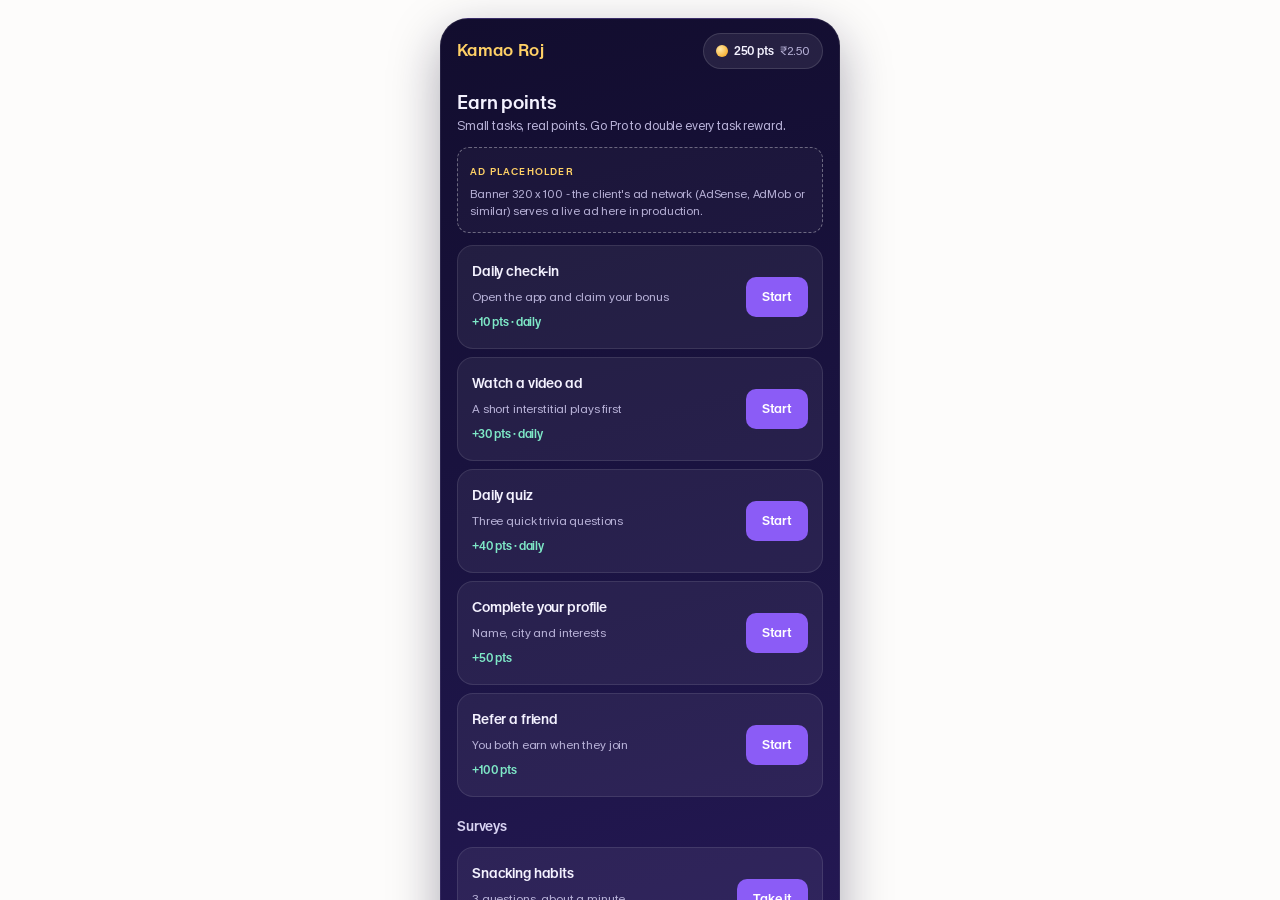
==== commit ef3a7ea8: "Modify title and add CSS styles in index.html Updated the title and added custom styles to hide spec" ====
--- a/index.html
+++ b/index.html
@@ -3,8 +3,16 @@
 <head>
 <meta charset="utf-8">
 <meta name="viewport" content="width=device-width, initial-scale=1">
-<title>Kamao Roj - Earning App Demo</title>
+<title>Kamao Roj</title>
 <link rel="stylesheet" href="main.css">
+<style>
+.file-header, .file-photos, .file-caption, .file-closing,
+.file-group:not(:has(.kr-wrap)) { display: none !important; }
+.file-group:has(.kr-wrap) > .file-group-heading,
+.file-group:has(.kr-wrap) > .file-p { display: none !important; }
+.file-group:has(.kr-wrap) { margin: 0 !important; }
+main.file-card { padding-top: 10px !important; }
+</style>
 <script>
 window.instinctFile = {
   initialRoute: location.hash ? decodeURIComponent(location.hash.slice(1)) : '/',
